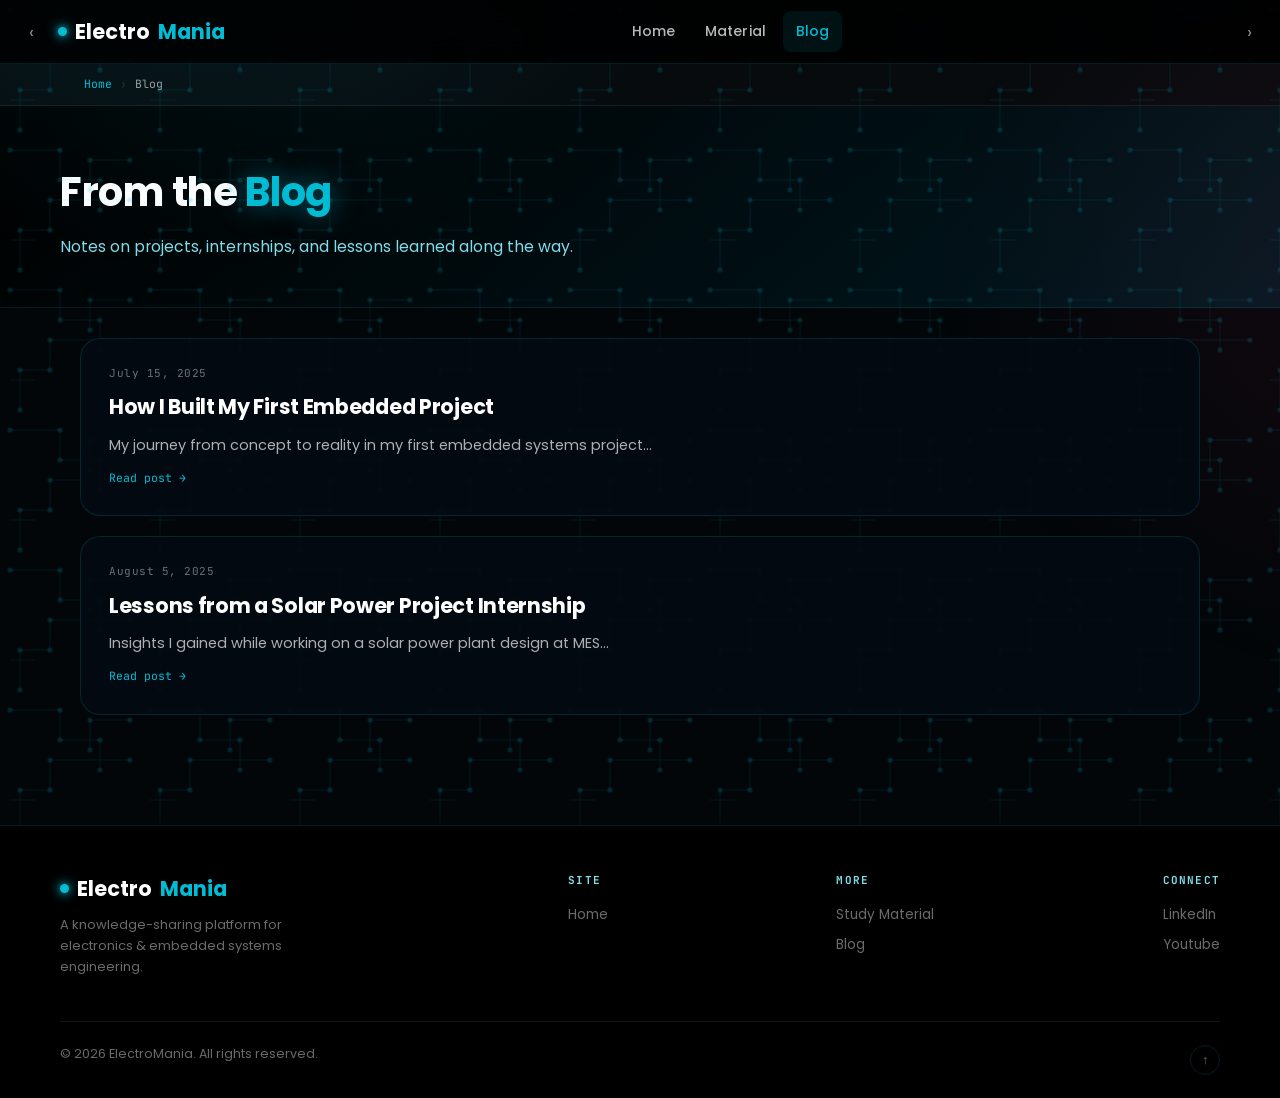
==== blog.html @ a99d87fa "Uploaded the Files" ====
<!DOCTYPE html>
<html lang="en">
<head>
  <meta charset="UTF-8" />
  <meta name="viewport" content="width=device-width, initial-scale=1.0" />
  <title>ElectroMania</title>
  <meta name="description" content="Notes and write-ups from Abdul Basit Fiaz on embedded systems projects and engineering internships." />
  <link rel="icon" type="image/svg+xml" href="data:image/svg+xml,%3Csvg xmlns='http://www.w3.org/2000/svg' viewBox='0 0 32 32'%3E%3Crect width='32' height='32' rx='7' fill='%23020609'/%3E%3Ccircle cx='16' cy='16' r='6' fill='%2300bcd4'/%3E%3Cpath d='M16 4v6M16 22v6M4 16h6M22 16h6' stroke='%2300bcd4' stroke-width='2' stroke-linecap='round'/%3E%3C/svg%3E">
  <link rel="preconnect" href="https://fonts.googleapis.com">
  <link rel="preconnect" href="https://fonts.gstatic.com" crossorigin>
  <link href="https://fonts.googleapis.com/css2?family=Poppins:ital,wght@0,300;0,400;0,500;0,600;0,700&family=JetBrains+Mono:wght@400;500;600&display=swap" rel="stylesheet">
  <link rel="stylesheet" href="css/style.css" />
</head>
<body>

  <!-- HEADER -->
  <header class="site-header">
    <div class="header-inner">
      <div class="header-left">
        <a href="materials.html" class="nav-arrow" title="Previous: Material" aria-label="Previous page">‹</a>
        <div class="logo"><a href="index.html"><span class="logo-mark"></span>Electro<span>Mania</span></a></div>
      </div>
      <nav class="main-nav" id="mainNav">
        <a href="index.html">Home</a>
        <!--
        <a href="about.html">About</a>
        <a href="experience.html">Experience</a>
        <a href="projects.html">Projects</a>
        <a href="skills.html">Skills</a>
        <a href="certifications.html">Certifications</a>-->
        <a href="materials.html">Material</a>
        <a href="blog.html" class="active">Blog</a>
        <!--<a href="contact.html">Contact</a>-->
      </nav>
      <div class="header-right">
        <a href="index.html" class="nav-arrow" title="Next: Contact" aria-label="Next page">›</a>
        <button class="hamburger" id="hamburgerBtn" aria-label="Toggle menu" aria-expanded="false"><span></span><span></span><span></span></button>
      </div>
    </div>
  </header>
  <div class="crumb-bar">
    <div class="crumb"><a href="index.html">Home</a><span class="sep">›</span><span class="here">Blog</span></div>
  </div>

  <!-- PAGE HERO -->
  <div class="page-hero">
    <div class="page-hero-in">
      <h1>From the <span class="hi">Blog</span></h1>
      <p class="sub">Notes on projects, internships, and lessons learned along the way.</p>
    </div>
  </div>

  <!-- BLOG LIST -->
  <section class="reveal">
    <a class="card blog-card" href="blog/post1.html">
      <span class="b-date">July 15, 2025</span>
      <h2>How I Built My First Embedded Project</h2>
      <p>My journey from concept to reality in my first embedded systems project...</p>
      <span class="b-more">Read post →</span>
    </a>

    <a class="card blog-card" href="blog/post2.html">
      <span class="b-date">August 5, 2025</span>
      <h2>Lessons from a Solar Power Project Internship</h2>
      <p>Insights I gained while working on a solar power plant design at MES...</p>
      <span class="b-more">Read post →</span>
    </a>
  </section>

  <!-- FOOTER -->
  <footer class="site-footer">
    <div class="footer-in">
      <div class="footer-brand">
        <div class="logo"><a href="index.html"><span class="logo-mark"></span>Electro<span>Mania</span></a></div>
        <p>A knowledge-sharing platform for electronics &amp; embedded systems engineering.</p>
      </div>
      <div class="footer-col">
        <h4>Site</h4>
        <a href="index.html">Home</a>
       <!-- <a href="about.html">About</a>
        <a href="projects.html">Projects</a>
        <a href="skills.html">Skills</a>-->
      </div>
      <div class="footer-col">
        <h4>More</h4>
        <a href="materials.html">Study Material</a>
        <a href="blog.html">Blog</a>
       <!-- <a href="contact.html">Contact</a>-->
      </div>
      <div class="footer-col">
        <h4>Connect</h4>
        <a href="https://www.linkedin.com/in/abdul-basit-fiaz-1138a427a" target="_blank" rel="noopener noreferrer">LinkedIn</a>
        <!--<a href="https://github.com/ABasit0010" target="_blank" rel="noopener noreferrer">GitHub</a>-->
        <a href="https://youtube.com/@excellencewithelectromania1?si=0SN2yeCCjKuNkH5s">Youtube</a>
        <!--<a href="mailto:abasitofficial007@gmail.com">Email</a>-->
      </div>
    </div>
    <div class="footer-bottom">
      <p>© 2026 ElectroMania. All rights reserved.</p>
      <a href="#" class="back-to-top" aria-label="Back to top" title="Back to top">↑</a>
    </div>
  </footer>

  <script src="js/main.js"></script>
</body>
</html>
---- css/style.css ----
/* ============================================================
   ELECTROMANIA — GLOBAL STYLESHEET
   One design system, shared by every page. Page-specific blocks
   (material.html, about/fyp.html, about/education.html) layer
   scoped rules on top of this instead of redefining it.
============================================================ */

:root {
  /* ---- brand accents ---- */
  --teal:    #00bcd4;
  --pink:    #ff4081;
  --gold:    #ffd740;
  --green:   #69f0ae;
  --purple:  #e040fb;
  --ice:     #00e5ff;
  --orange:  #ff6d00;
  --rose:    #f48fb1;

  /* ---- surfaces ---- */
  --bg:          #020609;
  --bg-soft:     #04090f;
  --card-bg:     rgba(4, 10, 18, 0.93);
  --card-border: rgba(0, 188, 212, 0.16);
  --card-border-hover: rgba(0, 188, 212, 0.36);
  --line:        rgba(255, 255, 255, 0.08);

  /* ---- text ---- */
  --ink:       #ffffff;
  --text-body: rgba(255, 255, 255, 0.68);
  --text-dim:  rgba(255, 255, 255, 0.42);
  --text-pale: #80deea;

  /* ---- type ---- */
  --font-display: 'Poppins', sans-serif;
  --font-mono: 'JetBrains Mono', ui-monospace, monospace;

  /* ---- shape & shadow ---- */
  --r-sm: 8px;
  --r-md: 14px;
  --r-lg: 20px;
  --shadow-card: 0 18px 50px rgba(0,0,0,0.45);
  --shadow-pop:  0 24px 80px rgba(0,0,0,0.55);

  /* ---- motion ---- */
  --ease: cubic-bezier(.22,.9,.32,1);
}

/* ============================================================
   RESET & BASE
============================================================ */
* { box-sizing: border-box; }
html { scroll-behavior: smooth; }
@media (prefers-reduced-motion: reduce) {
  html { scroll-behavior: auto; }
  * { animation-duration: 0.001ms !important; animation-iteration-count: 1 !important; transition-duration: 0.001ms !important; }
}

body {
  margin: 0;
  font-family: var(--font-display);
  background: var(--bg);
  color: var(--text-body);
  line-height: 1.6;
  -webkit-font-smoothing: antialiased;
  position: relative;
  overflow-x: hidden;
}

/* Circuit-board texture: a self-contained SVG pattern (no external
   image dependency, sharp at any resolution) layered under a soft
   radial vignette so it reads as depth, not wallpaper. */
body::before {
  content: '';
  position: fixed;
  inset: 0;
  z-index: 0;
  pointer-events: none;
  background-image:
    radial-gradient(ellipse 900px 600px at 15% -10%, rgba(0,188,212,0.10), transparent 60%),
    radial-gradient(ellipse 800px 700px at 110% 30%, rgba(255,64,129,0.07), transparent 60%),
    url("data:image/svg+xml,%3Csvg xmlns='http://www.w3.org/2000/svg' width='140' height='140' viewBox='0 0 140 140'%3E%3Cg fill='none' stroke='%2300bcd4' stroke-opacity='0.07' stroke-width='1.4'%3E%3Cpath d='M10 10H60V40H100V70'/%3E%3Cpath d='M20 130V90H50V60H130'/%3E%3Cpath d='M130 20H90V50'/%3E%3Cpath d='M10 100H35'/%3E%3C/g%3E%3Cg fill='%2300bcd4' fill-opacity='0.16'%3E%3Ccircle cx='10' cy='10' r='2.6'/%3E%3Ccircle cx='60' cy='10' r='2.6'/%3E%3Ccircle cx='60' cy='40' r='2.6'/%3E%3Ccircle cx='100' cy='40' r='2.6'/%3E%3Ccircle cx='100' cy='70' r='2.6'/%3E%3Ccircle cx='20' cy='130' r='2.6'/%3E%3Ccircle cx='20' cy='90' r='2.6'/%3E%3Ccircle cx='50' cy='90' r='2.6'/%3E%3Ccircle cx='50' cy='60' r='2.6'/%3E%3Ccircle cx='130' cy='60' r='2.6'/%3E%3Ccircle cx='130' cy='20' r='2.6'/%3E%3Ccircle cx='90' cy='20' r='2.6'/%3E%3Ccircle cx='90' cy='50' r='2.6'/%3E%3C/g%3E%3C/svg%3E");
  background-repeat: repeat, no-repeat, repeat;
  background-size: auto, 100% 100%, 140px 140px;
}

h1, h2, h3, h4 { color: var(--ink); font-weight: 700; margin: 0; letter-spacing: -0.3px; }
p { margin: 0 0 1em; }
a { color: inherit; }
img { max-width: 100%; display: block; }
::selection { background: var(--teal); color: #00161a; }

::-webkit-scrollbar { width: 10px; }
::-webkit-scrollbar-track { background: var(--bg); }
::-webkit-scrollbar-thumb { background: rgba(0,188,212,0.25); border-radius: 10px; }
::-webkit-scrollbar-thumb:hover { background: rgba(0,188,212,0.45); }

:focus-visible {
  outline: 2px solid var(--teal);
  outline-offset: 3px;
  border-radius: 4px;
}

section { padding: 30px 20px; max-width: 1160px; margin: auto; position: relative; z-index: 1; }

.container { max-width: 1160px; margin: 0 auto; padding: 0 24px; }

/* Section heading pattern: eyebrow + title + subtitle */
.sec-head { max-width: 640px; margin: 0 0 40px; }
.sec-head .eyebrow {
  display: inline-flex; align-items: center; gap: 8px;
  font-family: var(--font-mono); font-size: 11.5px; letter-spacing: 1.5px;
  text-transform: uppercase; color: var(--teal); margin-bottom: 12px;
}
.sec-head .eyebrow::before {
  content: ''; width: 18px; height: 1px; background: var(--teal);
}
.sec-head h2 { font-size: 2em; margin-bottom: 10px; }
.sec-head p { color: var(--text-dim); font-size: 0.98em; }

/* ============================================================
   CIRCUIT-TRACE DIVIDER — the site's signature connective motif.
   A drawn PCB trace with via-nodes, used between major sections
   so the pages visually "wire into" one another while scrolling —
   literally connected, the way the site itself is connected.
============================================================ */
.trace-divider {
  position: relative; z-index: 1;
  max-width: 1160px; margin: 0 auto; padding: 6px 20px;
  display: flex; align-items: center; opacity: 0.75;
}
.trace-divider svg { width: 100%; height: 18px; display: block; }
.trace-divider path {
  stroke: var(--teal); stroke-opacity: 0.4; fill: none; stroke-width: 1.5;
  stroke-dasharray: 6 5;
}
.trace-divider circle { fill: var(--teal); fill-opacity: 0.55; }

/* ============================================================
   HEADER / NAV / PREV-NEXT ARROWS
============================================================ */
.site-header {
  position: sticky; top: 0; z-index: 1000;
  background: rgba(0,0,0,0.82);
  backdrop-filter: blur(14px); -webkit-backdrop-filter: blur(14px);
  border-bottom: 1px solid var(--card-border);
}
.header-inner {
  max-width: 1280px; margin: 0 auto;
  display: flex; align-items: center; justify-content: space-between;
  padding: 0 14px;
}
.header-left, .header-right { display: flex; align-items: center; gap: 6px; flex-shrink: 0; }

.nav-arrow {
  display: flex; align-items: center; justify-content: center;
  width: 34px; height: 34px; border-radius: 50%;
  color: rgba(255,255,255,0.55);
  text-decoration: none; font-size: 18px; line-height: 1;
  border: 1px solid transparent;
  transition: color .2s, border-color .2s, background .2s, transform .2s;
}
.nav-arrow:hover {
  color: var(--teal); border-color: var(--card-border-hover);
  background: rgba(0,188,212,0.08); transform: translateY(-1px);
}
.nav-arrow:active { transform: translateY(0); }

.logo {
  font-size: 1.3em; font-weight: 700; color: #fff;
  padding: 15px 4px; white-space: nowrap;
}
.logo a { text-decoration: none; color: #fff; display: flex; align-items: center; gap: 8px; }
.logo .logo-mark {
  width: 9px; height: 9px; border-radius: 50%;
  background: var(--teal); box-shadow: 0 0 10px 2px rgba(0,188,212,.7);
  flex-shrink: 0;
}
.logo span { color: var(--teal); }

.main-nav { display: flex; align-items: center; gap: 4px; }
.main-nav a {
  color: rgba(255,255,255,0.72); text-decoration: none;
  font-size: 14px; font-weight: 500; letter-spacing: .1px;
  padding: 9px 13px; border-radius: 8px;
  transition: color .2s, background .2s;
  white-space: nowrap;
}
.main-nav a:hover { color: #fff; background: rgba(255,255,255,0.06); }
.main-nav a.active { color: var(--teal); background: rgba(0,188,212,0.09); }

.hamburger {
  display: none; width: 34px; height: 34px; border-radius: 8px;
  border: 1px solid var(--card-border); background: transparent;
  align-items: center; justify-content: center; cursor: pointer;
  flex-direction: column; gap: 4px; padding: 0;
}
.hamburger span { width: 16px; height: 1.6px; background: #fff; border-radius: 2px; transition: transform .25s, opacity .25s; }
.hamburger.open span:nth-child(1) { transform: translateY(5.6px) rotate(45deg); }
.hamburger.open span:nth-child(2) { opacity: 0; }
.hamburger.open span:nth-child(3) { transform: translateY(-5.6px) rotate(-45deg); }

@media (max-width: 860px) {
  .main-nav {
    position: fixed; top: 58px; left: 0; right: 0;
    background: rgba(1,4,7,0.98); backdrop-filter: blur(16px);
    flex-direction: column; align-items: stretch; gap: 0;
    padding: 8px; border-bottom: 1px solid var(--card-border);
    transform: translateY(-8px); opacity: 0; pointer-events: none;
    transition: transform .22s var(--ease), opacity .22s;
  }
  .main-nav.open { transform: translateY(0); opacity: 1; pointer-events: all; }
  .main-nav a { padding: 13px 16px; border-radius: 10px; }
  .hamburger { display: flex; }
}

/* Breadcrumb (used under the header on every page) */
.crumb-bar { background: rgba(255,255,255,0.02); border-bottom: 1px solid var(--line); }
.crumb {
  max-width: 1160px; margin: 0 auto; padding: 11px 24px;
  display: flex; align-items: center; gap: 8px; flex-wrap: wrap;
  font-family: var(--font-mono); font-size: 11.5px; color: rgba(255,255,255,.32);
}
.crumb a { color: var(--teal); text-decoration: none; }
.crumb a:hover { text-decoration: underline; }
.crumb span.sep { opacity: .45; }
.crumb span.here { color: rgba(255,255,255,.6); }

/* ============================================================
   BUTTONS
============================================================ */
.btn {
  display: inline-flex; align-items: center; gap: 8px;
  padding: 12px 24px; background: var(--teal); color: #00161a;
  text-decoration: none; border-radius: 50px; font-weight: 600; font-size: 14.5px;
  border: none; cursor: pointer; margin: 5px 0;
  transition: transform .2s var(--ease), box-shadow .2s, opacity .2s;
  box-shadow: 0 8px 26px rgba(0,188,212,0.25);
}
.btn:hover { transform: translateY(-2px); box-shadow: 0 12px 32px rgba(0,188,212,0.38); }
.btn:active { transform: translateY(0); }
.btn-alt { background: var(--pink); color: #fff; box-shadow: 0 8px 26px rgba(255,64,129,0.28); }
.btn-alt:hover { box-shadow: 0 12px 32px rgba(255,64,129,0.4); }
.btn-ghost {
  background: transparent; color: #fff; border: 1px solid var(--card-border-hover);
  box-shadow: none;
}
.btn-ghost:hover { background: rgba(255,255,255,0.06); box-shadow: none; }

/* ============================================================
   HOMEPAGE HERO — layout preserved from the original index.html
   (text block left, portrait right); visuals elevated.
============================================================ */
.hero {
  display: flex; align-items: center; justify-content: space-between;
  gap: 40px; padding: 70px 24px 60px; flex-wrap: wrap;
  max-width: 1160px; margin: 0 auto; position: relative; z-index: 1;
}
.hero-text { flex: 1; min-width: 300px; max-width: 560px; }
.hero-eyebrow {
  font-family: var(--font-mono); font-size: 12px; letter-spacing: 2px;
  text-transform: uppercase; color: var(--teal); margin-bottom: 14px;
  display: flex; align-items: center; gap: 10px;
}
.hero-eyebrow::before { content:''; width: 26px; height: 1px; background: var(--teal); }
.hero-text h1 { font-size: 2.7em; line-height: 1.15; margin-bottom: 18px; }
.hero-text h1 .accent { color: var(--teal); text-shadow: 0 0 28px rgba(0,188,212,0.5); }
.wave { display: inline-block; animation: waveAnim 2.2s infinite; transform-origin: 70% 70%; }
@keyframes waveAnim { 0%,60%,100%{transform:rotate(0deg);} 30%{transform:rotate(18deg);} }
.hero-text p { font-size: 1.05em; color: var(--text-body); line-height: 1.7; margin-bottom: 22px; }

.social-icons { display: flex; gap: 12px; margin-bottom: 26px; }
.social-icons a {
  width: 40px; height: 40px; border-radius: 50%;
  border: 1px solid var(--card-border); display: flex; align-items: center; justify-content: center;
  color: rgba(255,255,255,.7); transition: color .2s, border-color .2s, transform .2s;
}
.social-icons a:hover { color: var(--teal); border-color: var(--card-border-hover); transform: translateY(-2px); }
.social-icons svg { width: 18px; height: 18px; }

.hero-buttons { display: flex; gap: 12px; flex-wrap: wrap; margin-top: 4px; }

.hero-image { flex: 0 0 auto; max-width: 380px; width: 100%; position: relative; }
.hero-image .ring {
  position: absolute; inset: -18px; border-radius: 28px;
  border: 1px solid var(--card-border); pointer-events: none;
}
.hero-image img {
  width: 100%; border-radius: 24px; position: relative; z-index: 1;
  box-shadow: var(--shadow-card);
}

/* ============================================================
   INNER-PAGE HERO (About, Projects, Skills, Blog, Contact, etc.)
   Same gradient-banner language already established on the
   Material / FYP pages, generalized for reuse.
============================================================ */
.page-hero {
  background: linear-gradient(140deg, #000 0%, rgba(0,24,32,.98) 100%);
  padding: 54px 24px 44px; border-bottom: 1px solid var(--card-border);
}
.page-hero-in { max-width: 1160px; margin: 0 auto; }
.page-hero h1 { font-size: 2.5em; margin-bottom: 10px; max-width: 720px; }
.page-hero h1 .hi { color: var(--teal); text-shadow: 0 0 28px rgba(0,188,212,.5); }
.page-hero .sub { color: var(--text-pale); font-size: .98em; max-width: 560px; margin-bottom: 4px; }

.stat-strip { display: flex; gap: 16px; flex-wrap: wrap; margin-top: 24px; }
.stat-box {
  text-align: center; background: rgba(0,188,212,0.07);
  border: 1px solid rgba(0,188,212,0.2); border-radius: 14px;
  padding: 16px 24px; min-width: 88px;
}
.stat-box .num {
  display: block; font-family: var(--font-mono); font-size: 1.7em; font-weight: 700;
  color: var(--teal); text-shadow: 0 0 14px rgba(0,188,212,0.45); line-height: 1.05;
}
.stat-box .lbl {
  display: block; font-size: 10px; color: var(--text-pale);
  letter-spacing: 1.2px; text-transform: uppercase; margin-top: 4px;
}

/* ============================================================
   CARDS — shared glassmorphic base + variants
============================================================ */
.card {
  background: var(--card-bg); border: 1px solid var(--card-border);
  border-radius: var(--r-lg); transition: transform .25s var(--ease), box-shadow .3s, border-color .3s;
  position: relative; overflow: hidden;
}
.card:hover { transform: translateY(-6px); box-shadow: var(--shadow-card); border-color: var(--card-border-hover); }

.tag {
  display: inline-flex; align-items: center; padding: 4px 12px; border-radius: 20px;
  font-family: var(--font-mono); font-size: 11px; font-weight: 500;
  background: rgba(0,188,212,0.09); border: 1px solid rgba(0,188,212,0.22); color: var(--teal);
}

/* ---- Project icon-cards ---- */
.project-grid { display: grid; grid-template-columns: repeat(auto-fit, minmax(270px, 1fr)); gap: 22px; }
.project-card { display: flex; flex-direction: column; text-decoration: none; }
.proj-art {
  height: 150px; position: relative; overflow: hidden;
  display: flex; align-items: center; justify-content: center;
  background: linear-gradient(135deg, var(--c, var(--teal)) 0%, transparent 130%);
}
.proj-art::before {
  content: ''; position: absolute; inset: 0; opacity: .16;
  background: radial-gradient(circle at 30% 20%, var(--c, var(--teal)), transparent 60%);
}
.proj-art svg { width: 46px; height: 46px; color: var(--c, var(--teal)); position: relative; z-index: 1; }
.project-card .cat-tag {
  position: absolute; top: 12px; right: 12px; z-index: 2;
  font-family: var(--font-mono); font-size: 9.5px; padding: 3px 9px; border-radius: 20px;
  background: rgba(0,0,0,.45); border: 1px solid rgba(255,255,255,.18); color: #fff;
  text-transform: uppercase; letter-spacing: .5px; backdrop-filter: blur(4px);
}
.proj-body { padding: 18px 19px 20px; flex: 1; display: flex; flex-direction: column; }
.proj-body h3 { font-size: 1.02em; margin-bottom: 8px; line-height: 1.35; }
.proj-body p { font-size: 13.2px; color: var(--text-dim); line-height: 1.55; margin-bottom: 0; flex: 1; }
.proj-body .proj-link {
  margin-top: 14px; font-family: var(--font-mono); font-size: 11.5px; color: var(--teal);
  display: flex; align-items: center; gap: 5px;
}
.proj-body .proj-link svg { width: 12px; height: 12px; transition: transform .2s; }
.project-card:hover .proj-link svg { transform: translateX(3px); }

/* ---- Skill cards ---- */
.skills-grid { display: grid; grid-template-columns: repeat(auto-fit, minmax(220px,1fr)); gap: 18px; margin-bottom: 44px; }
.skill-card { padding: 26px 22px; cursor: pointer; }
.skill-card .sk-top { display: flex; align-items: center; gap: 13px; margin-bottom: 8px; }
.skill-card .sk-icon {
  width: 42px; height: 42px; border-radius: 12px; flex-shrink: 0;
  display: flex; align-items: center; justify-content: center;
  background: rgba(0,188,212,.1); color: var(--c, var(--teal));
}
.skill-card .sk-icon svg { width: 21px; height: 21px; }
.skill-card h3 { font-size: 1.02em; color: #fff; }
.skill-card p { font-size: 12.8px; color: var(--text-dim); margin: 0; line-height: 1.55; }

/* ---- Blog cards ---- */
.blog-card { padding: 26px 28px; margin-bottom: 20px; display: block; text-decoration: none; }
.blog-card .b-date {
  font-family: var(--font-mono); font-size: 11px; color: var(--text-dim);
  letter-spacing: .5px; margin-bottom: 8px; display: block;
}
.blog-card h2 { font-size: 1.3em; margin-bottom: 10px; color: #fff; }
.blog-card h2:hover { color: var(--teal); }
.blog-card p { color: var(--text-body); font-size: 14.5px; margin-bottom: 0; }
.blog-card .b-more { font-family: var(--font-mono); font-size: 11.5px; color: var(--teal); margin-top: 12px; display: inline-block; }

/* ---- Education timeline ---- */
.edu-timeline { display: flex; flex-direction: column; gap: 0; }
.edu-entry { display: grid; grid-template-columns: 120px 1fr; gap: 26px; padding: 30px 0; position: relative; }
.edu-entry:not(:last-child) { border-bottom: 1px solid var(--line); }
.edu-mark { display: flex; flex-direction: column; align-items: center; }
.edu-dot {
  width: 14px; height: 14px; border-radius: 50%; background: var(--teal);
  box-shadow: 0 0 0 5px rgba(0,188,212,.14); flex-shrink: 0; margin-top: 4px;
}
.edu-line { width: 1px; flex: 1; background: var(--line); margin-top: 8px; }
.edu-yr { font-family: var(--font-mono); font-size: 11.5px; color: var(--teal); text-align: center; margin-top: 8px; }
.edu-content h2 { font-size: 1.35em; margin-bottom: 4px; }
.edu-content .edu-score {
  display: inline-block; font-family: var(--font-mono); font-size: 12px; color: var(--gold);
  background: rgba(255,215,64,.08); border: 1px solid rgba(255,215,64,.25);
  padding: 3px 11px; border-radius: 20px; margin-bottom: 12px;
}
.edu-content p { color: var(--text-body); font-size: 14.5px; line-height: 1.7; }
.edu-image { margin-top: 16px; max-width: 420px; }
.edu-image img { border-radius: var(--r-md); box-shadow: var(--shadow-card); }
.edu-image .cap { font-size: 12px; color: var(--text-dim); margin-top: 8px; }
@media (max-width: 640px) { .edu-entry { grid-template-columns: 1fr; } .edu-mark { flex-direction: row; gap: 10px; } .edu-line { display:none; } }

/* ============================================================
   FOOTER
============================================================ */
.site-footer {
  border-top: 1px solid var(--card-border); background: #000;
  padding: 46px 24px 22px; position: relative; z-index: 1; margin-top: 60px;
}
.footer-in {
  max-width: 1160px; margin: 0 auto;
  display: flex; justify-content: space-between; flex-wrap: wrap; gap: 32px;
  padding-bottom: 30px;
}
.footer-brand .logo { padding: 0 0 10px; }
.footer-brand p { color: var(--text-dim); font-size: 13px; max-width: 280px; }
.footer-col h4 {
  font-family: var(--font-mono); font-size: 11px; letter-spacing: 1.2px; text-transform: uppercase;
  color: var(--text-pale); margin-bottom: 14px;
}
.footer-col a {
  display: block; color: var(--text-dim); text-decoration: none; font-size: 13.5px;
  margin-bottom: 9px; transition: color .2s;
}
.footer-col a:hover { color: var(--teal); }
.footer-bottom {
  max-width: 1160px; margin: 0 auto; padding-top: 22px; border-top: 1px solid var(--line);
  display: flex; justify-content: space-between; align-items: center; flex-wrap: wrap; gap: 10px;
  font-size: 12.5px; color: var(--text-dim);
}
.footer-bottom a { color: var(--text-dim); text-decoration: none; }
.footer-bottom a:hover { color: var(--teal); }
.back-to-top {
  display: inline-flex; align-items: center; justify-content: center;
  width: 30px; height: 30px; border-radius: 50%; border: 1px solid var(--card-border);
  color: var(--text-dim); text-decoration: none; transition: color .2s, border-color .2s;
}
.back-to-top:hover { color: var(--teal); border-color: var(--card-border-hover); }

/* ============================================================
   SCROLL REVEAL
============================================================ */
.reveal { opacity: 0; transform: translateY(18px); transition: opacity .6s var(--ease), transform .6s var(--ease); }
.reveal.in { opacity: 1; transform: translateY(0); }

/* ============================================================
   RESPONSIVE
============================================================ */
@media (max-width: 700px) {
  .hero { padding: 46px 20px 40px; text-align: left; }
  .hero-text h1 { font-size: 2.1em; }
  .page-hero { padding: 40px 20px 34px; }
  .page-hero h1 { font-size: 1.9em; }
  .footer-in { gap: 26px; }
}

/* ============================================================
   ADD EVERYTHING BELOW TO THE END OF css/style.css
   Powers experience.html and certifications.html
============================================================ */

/* ============================================================
   EXPERIENCE — timeline entries (About ↔ Projects)
============================================================ */
.exp-timeline { display: flex; flex-direction: column; gap: 0; }
.exp-entry { display: grid; grid-template-columns: 120px 1fr; gap: 24px; padding: 30px 0; position: relative; }
.exp-entry:not(:last-child) { border-bottom: 1px solid var(--line); }
.exp-entry:last-child .exp-line { display: none; }

.exp-mark { display: flex; flex-direction: column; align-items: center; }
.exp-dot {
  width: 13px; height: 13px; border-radius: 50%; background: var(--c, var(--teal));
  box-shadow: 0 0 0 4px color-mix(in srgb, var(--c, var(--teal)) 16%, transparent);
  flex-shrink: 0; margin-top: 6px;
}
.exp-line { width: 1px; flex: 1; background: var(--line); margin-top: 8px; }
.exp-period {
  font-family: var(--font-mono); font-size: 10.5px; color: var(--c, var(--teal));
  text-align: center; margin-top: 9px; line-height: 1.5; letter-spacing: .2px;
}

.exp-content { padding-top: 2px; }
.exp-head { display: flex; align-items: flex-start; justify-content: space-between; gap: 12px; flex-wrap: wrap; margin-bottom: 4px; }
.exp-titles h2 { font-size: 1.18em; margin-bottom: 4px; }
.exp-org { font-family: var(--font-mono); font-size: 11.5px; color: var(--text-pale); }
.exp-type {
  display: inline-flex; align-items: center; padding: 3px 11px; border-radius: 20px;
  font-family: var(--font-mono); font-size: 10px; font-weight: 500; white-space: nowrap;
  background: color-mix(in srgb, var(--c, var(--teal)) 12%, transparent);
  border: 1px solid color-mix(in srgb, var(--c, var(--teal)) 30%, transparent);
  color: var(--c, var(--teal));
}
.exp-list { list-style: none; margin: 14px 0 16px; padding: 0; display: flex; flex-direction: column; gap: 8px; }
.exp-list li { position: relative; padding-left: 18px; font-size: 13.2px; color: var(--text-body); line-height: 1.6; }
.exp-list li::before {
  content: ''; position: absolute; left: 0; top: 7px; width: 5px; height: 5px; border-radius: 1.5px;
  background: var(--c, var(--teal)); transform: rotate(45deg);
}
.exp-skills { display: flex; flex-wrap: wrap; gap: 7px; margin-bottom: 16px; }
.exp-skills .tag { font-size: 10px; padding: 3px 10px; background: rgba(255,255,255,0.04); border-color: var(--line); color: var(--text-pale); }

@media (max-width: 640px) {
  .exp-entry { grid-template-columns: 1fr; }
  .exp-mark { flex-direction: row; gap: 10px; align-items: center; }
  .exp-line { display: none; }
  .exp-period { margin-top: 0; }
}

/* ---- Shared small PDF / certificate button (used on both pages) ---- */
.btn-pdf {
  display: inline-flex; align-items: center; gap: 5px;
  padding: 5px 13px 5px 11px; border-radius: 20px;
  font-family: var(--font-mono); font-size: 10px; font-weight: 500;
  text-decoration: none; cursor: pointer; letter-spacing: .1px;
  background: color-mix(in srgb, var(--c, var(--teal)) 14%, transparent);
  border: 1px solid color-mix(in srgb, var(--c, var(--teal)) 38%, transparent);
  color: var(--c, var(--teal));
  transition: transform .2s var(--ease), background .2s, box-shadow .2s;
}
.btn-pdf svg { width: 11px; height: 11px; flex-shrink: 0; }
.btn-pdf:hover {
  transform: translateY(-1px);
  background: color-mix(in srgb, var(--c, var(--teal)) 22%, transparent);
  box-shadow: 0 6px 16px color-mix(in srgb, var(--c, var(--teal)) 26%, transparent);
}
.btn-pdf:active { transform: translateY(0); }

/* ============================================================
   CERTIFICATIONS — compact logo cards (Skills ↔ Material)
============================================================ */
.cert-grid { display: grid; grid-template-columns: repeat(auto-fit, minmax(230px, 1fr)); gap: 18px; }
.cert-card { padding: 20px 18px 18px; display: flex; flex-direction: column; }
.cert-card::after {
  content: ''; position: absolute; top: 0; left: 0; right: 0; height: 3px;
  background: var(--c, var(--teal));
}
.cert-logo {
  width: 38px; height: 38px; border-radius: 9px; margin-bottom: 12px;
  display: flex; align-items: center; justify-content: center;
  background: #fff; padding: 5px; overflow: hidden;
  border: 1px solid color-mix(in srgb, var(--c, var(--teal)) 35%, transparent);
}
.cert-logo img { width: 100%; height: 100%; object-fit: contain; display: block; }
.cert-card h3 { font-size: 0.94em; margin-bottom: 5px; line-height: 1.35; color: #fff; }
.cert-issuer { font-family: var(--font-mono); font-size: 10.5px; color: var(--text-pale); margin-bottom: 3px; display: block; }
.cert-date { font-family: var(--font-mono); font-size: 9.5px; color: var(--text-dim); letter-spacing: .3px; margin-bottom: 12px; display: block; }
.cert-desc { font-size: 12px; color: var(--text-dim); line-height: 1.5; margin-bottom: 14px; flex: 1; }
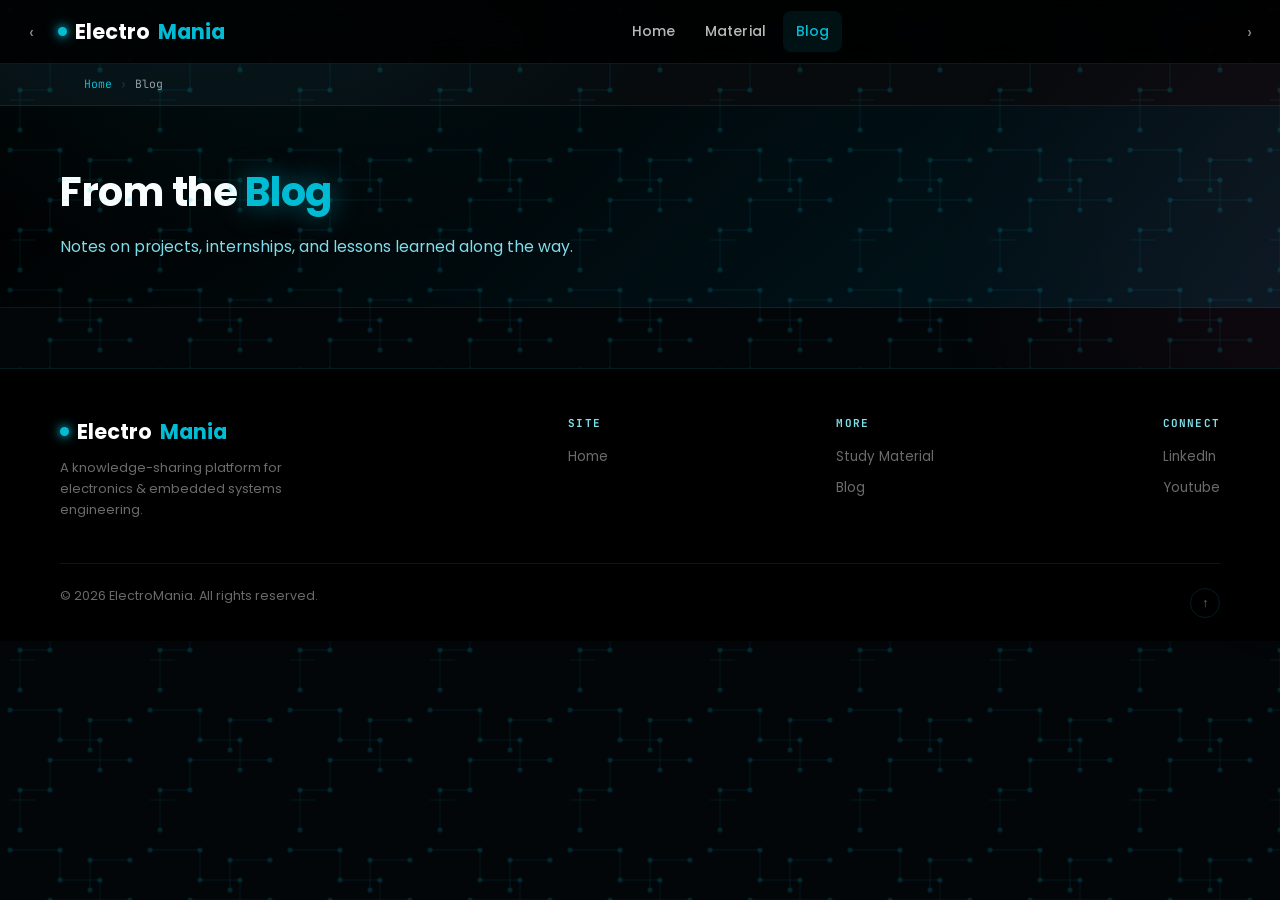
==== commit 79bca743: "updated materials" ====
--- a/blog.html
+++ b/blog.html
@@ -1,106 +1,107 @@
-<!DOCTYPE html>
-<html lang="en">
-<head>
-  <meta charset="UTF-8" />
-  <meta name="viewport" content="width=device-width, initial-scale=1.0" />
-  <title>ElectroMania</title>
-  <meta name="description" content="Notes and write-ups from Abdul Basit Fiaz on embedded systems projects and engineering internships." />
-  <link rel="icon" type="image/svg+xml" href="data:image/svg+xml,%3Csvg xmlns='http://www.w3.org/2000/svg' viewBox='0 0 32 32'%3E%3Crect width='32' height='32' rx='7' fill='%23020609'/%3E%3Ccircle cx='16' cy='16' r='6' fill='%2300bcd4'/%3E%3Cpath d='M16 4v6M16 22v6M4 16h6M22 16h6' stroke='%2300bcd4' stroke-width='2' stroke-linecap='round'/%3E%3C/svg%3E">
-  <link rel="preconnect" href="https://fonts.googleapis.com">
-  <link rel="preconnect" href="https://fonts.gstatic.com" crossorigin>
-  <link href="https://fonts.googleapis.com/css2?family=Poppins:ital,wght@0,300;0,400;0,500;0,600;0,700&family=JetBrains+Mono:wght@400;500;600&display=swap" rel="stylesheet">
-  <link rel="stylesheet" href="css/style.css" />
-</head>
-<body>
-
-  <!-- HEADER -->
-  <header class="site-header">
-    <div class="header-inner">
-      <div class="header-left">
-        <a href="materials.html" class="nav-arrow" title="Previous: Material" aria-label="Previous page">‹</a>
-        <div class="logo"><a href="index.html"><span class="logo-mark"></span>Electro<span>Mania</span></a></div>
-      </div>
-      <nav class="main-nav" id="mainNav">
-        <a href="index.html">Home</a>
-        <!--
-        <a href="about.html">About</a>
-        <a href="experience.html">Experience</a>
-        <a href="projects.html">Projects</a>
-        <a href="skills.html">Skills</a>
-        <a href="certifications.html">Certifications</a>-->
-        <a href="materials.html">Material</a>
-        <a href="blog.html" class="active">Blog</a>
-        <!--<a href="contact.html">Contact</a>-->
-      </nav>
-      <div class="header-right">
-        <a href="index.html" class="nav-arrow" title="Next: Contact" aria-label="Next page">›</a>
-        <button class="hamburger" id="hamburgerBtn" aria-label="Toggle menu" aria-expanded="false"><span></span><span></span><span></span></button>
-      </div>
-    </div>
-  </header>
-  <div class="crumb-bar">
-    <div class="crumb"><a href="index.html">Home</a><span class="sep">›</span><span class="here">Blog</span></div>
-  </div>
-
-  <!-- PAGE HERO -->
-  <div class="page-hero">
-    <div class="page-hero-in">
-      <h1>From the <span class="hi">Blog</span></h1>
-      <p class="sub">Notes on projects, internships, and lessons learned along the way.</p>
-    </div>
-  </div>
-
-  <!-- BLOG LIST -->
-  <section class="reveal">
-    <a class="card blog-card" href="blog/post1.html">
-      <span class="b-date">July 15, 2025</span>
-      <h2>How I Built My First Embedded Project</h2>
-      <p>My journey from concept to reality in my first embedded systems project...</p>
-      <span class="b-more">Read post →</span>
-    </a>
-
-    <a class="card blog-card" href="blog/post2.html">
-      <span class="b-date">August 5, 2025</span>
-      <h2>Lessons from a Solar Power Project Internship</h2>
-      <p>Insights I gained while working on a solar power plant design at MES...</p>
-      <span class="b-more">Read post →</span>
-    </a>
-  </section>
-
-  <!-- FOOTER -->
-  <footer class="site-footer">
-    <div class="footer-in">
-      <div class="footer-brand">
-        <div class="logo"><a href="index.html"><span class="logo-mark"></span>Electro<span>Mania</span></a></div>
-        <p>A knowledge-sharing platform for electronics &amp; embedded systems engineering.</p>
-      </div>
-      <div class="footer-col">
-        <h4>Site</h4>
-        <a href="index.html">Home</a>
-       <!-- <a href="about.html">About</a>
-        <a href="projects.html">Projects</a>
-        <a href="skills.html">Skills</a>-->
-      </div>
-      <div class="footer-col">
-        <h4>More</h4>
-        <a href="materials.html">Study Material</a>
-        <a href="blog.html">Blog</a>
-       <!-- <a href="contact.html">Contact</a>-->
-      </div>
-      <div class="footer-col">
-        <h4>Connect</h4>
-        <a href="https://www.linkedin.com/in/abdul-basit-fiaz-1138a427a" target="_blank" rel="noopener noreferrer">LinkedIn</a>
-        <!--<a href="https://github.com/ABasit0010" target="_blank" rel="noopener noreferrer">GitHub</a>-->
-        <a href="https://youtube.com/@excellencewithelectromania1?si=0SN2yeCCjKuNkH5s">Youtube</a>
-        <!--<a href="mailto:abasitofficial007@gmail.com">Email</a>-->
-      </div>
-    </div>
-    <div class="footer-bottom">
-      <p>© 2026 ElectroMania. All rights reserved.</p>
-      <a href="#" class="back-to-top" aria-label="Back to top" title="Back to top">↑</a>
-    </div>
-  </footer>
-
-  <script src="js/main.js"></script>
-</body>
+<!DOCTYPE html>
+<html lang="en">
+<head>
+  <meta charset="UTF-8" />
+  <meta name="viewport" content="width=device-width, initial-scale=1.0" />
+  <title>ElectroMania</title>
+  <meta name="description" content="Notes and write-ups from Abdul Basit Fiaz on embedded systems projects and engineering internships." />
+  <link rel="icon" type="image/svg+xml" href="data:image/svg+xml,%3Csvg xmlns='http://www.w3.org/2000/svg' viewBox='0 0 32 32'%3E%3Crect width='32' height='32' rx='7' fill='%23020609'/%3E%3Ccircle cx='16' cy='16' r='6' fill='%2300bcd4'/%3E%3Cpath d='M16 4v6M16 22v6M4 16h6M22 16h6' stroke='%2300bcd4' stroke-width='2' stroke-linecap='round'/%3E%3C/svg%3E">
+  <link rel="preconnect" href="https://fonts.googleapis.com">
+  <link rel="preconnect" href="https://fonts.gstatic.com" crossorigin>
+  <link href="https://fonts.googleapis.com/css2?family=Poppins:ital,wght@0,300;0,400;0,500;0,600;0,700&family=JetBrains+Mono:wght@400;500;600&display=swap" rel="stylesheet">
+  <link rel="stylesheet" href="css/style.css" />
+</head>
+<body>
+
+  <!-- HEADER -->
+  <header class="site-header">
+    <div class="header-inner">
+      <div class="header-left">
+        <a href="materials.html" class="nav-arrow" title="Previous: Material" aria-label="Previous page">‹</a>
+        <div class="logo"><a href="index.html"><span class="logo-mark"></span>Electro<span>Mania</span></a></div>
+      </div>
+      <nav class="main-nav" id="mainNav">
+        <a href="index.html">Home</a>
+        <!--
+        <a href="about.html">About</a>
+        <a href="experience.html">Experience</a>
+        <a href="projects.html">Projects</a>
+        <a href="skills.html">Skills</a>
+        <a href="certifications.html">Certifications</a>-->
+        <a href="materials.html">Material</a>
+        <a href="blog.html" class="active">Blog</a>
+        <!--<a href="contact.html">Contact</a>-->
+      </nav>
+      <div class="header-right">
+        <a href="index.html" class="nav-arrow" title="Next: Contact" aria-label="Next page">›</a>
+        <button class="hamburger" id="hamburgerBtn" aria-label="Toggle menu" aria-expanded="false"><span></span><span></span><span></span></button>
+      </div>
+    </div>
+  </header>
+  <div class="crumb-bar">
+    <div class="crumb"><a href="index.html">Home</a><span class="sep">›</span><span class="here">Blog</span></div>
+  </div>
+
+  <!-- PAGE HERO -->
+  <div class="page-hero">
+    <div class="page-hero-in">
+      <h1>From the <span class="hi">Blog</span></h1>
+      <p class="sub">Notes on projects, internships, and lessons learned along the way.</p>
+    </div>
+  </div>
+
+  <!-- BLOG LIST -->
+   <!-- to comment out i used SC key of "Ctrl+/" -->
+  <!-- <section class="reveal">
+    <a class="card blog-card" href="blog/post1.html">
+      <span class="b-date">July 15, 2025</span>
+      <h2>How I Built My First Embedded Project</h2>
+      <p>My journey from concept to reality in my first embedded systems project...</p>
+      <span class="b-more">Read post →</span>
+    </a>
+
+    <a class="card blog-card" href="blog/post2.html">
+      <span class="b-date">August 5, 2025</span>
+      <h2>Lessons from a Solar Power Project Internship</h2>
+      <p>Insights I gained while working on a solar power plant design at MES...</p>
+      <span class="b-more">Read post →</span>
+    </a>
+  </section> -->
+
+  <!-- FOOTER -->
+  <footer class="site-footer">
+    <div class="footer-in">
+      <div class="footer-brand">
+        <div class="logo"><a href="index.html"><span class="logo-mark"></span>Electro<span>Mania</span></a></div>
+        <p>A knowledge-sharing platform for electronics &amp; embedded systems engineering.</p>
+      </div>
+      <div class="footer-col">
+        <h4>Site</h4>
+        <a href="index.html">Home</a>
+       <!-- <a href="about.html">About</a>
+        <a href="projects.html">Projects</a>
+        <a href="skills.html">Skills</a>-->
+      </div>
+      <div class="footer-col">
+        <h4>More</h4>
+        <a href="materials.html">Study Material</a>
+        <a href="blog.html">Blog</a>
+       <!-- <a href="contact.html">Contact</a>-->
+      </div>
+      <div class="footer-col">
+        <h4>Connect</h4>
+        <a href="https://www.linkedin.com/in/abdul-basit-fiaz-1138a427a" target="_blank" rel="noopener noreferrer">LinkedIn</a>
+        <!--<a href="https://github.com/ABasit0010" target="_blank" rel="noopener noreferrer">GitHub</a>-->
+        <a href="https://youtube.com/@excellencewithelectromania1?si=0SN2yeCCjKuNkH5s">Youtube</a>
+        <!--<a href="mailto:abasitofficial007@gmail.com">Email</a>-->
+      </div>
+    </div>
+    <div class="footer-bottom">
+      <p>© 2026 ElectroMania. All rights reserved.</p>
+      <a href="#" class="back-to-top" aria-label="Back to top" title="Back to top">↑</a>
+    </div>
+  </footer>
+
+  <script src="js/main.js"></script>
+</body>
 </html>
--- a/css/style.css
+++ b/css/style.css
@@ -1,557 +1,557 @@
-/* ============================================================
-   ELECTROMANIA — GLOBAL STYLESHEET
-   One design system, shared by every page. Page-specific blocks
-   (material.html, about/fyp.html, about/education.html) layer
-   scoped rules on top of this instead of redefining it.
-============================================================ */
-
-:root {
-  /* ---- brand accents ---- */
-  --teal:    #00bcd4;
-  --pink:    #ff4081;
-  --gold:    #ffd740;
-  --green:   #69f0ae;
-  --purple:  #e040fb;
-  --ice:     #00e5ff;
-  --orange:  #ff6d00;
-  --rose:    #f48fb1;
-
-  /* ---- surfaces ---- */
-  --bg:          #020609;
-  --bg-soft:     #04090f;
-  --card-bg:     rgba(4, 10, 18, 0.93);
-  --card-border: rgba(0, 188, 212, 0.16);
-  --card-border-hover: rgba(0, 188, 212, 0.36);
-  --line:        rgba(255, 255, 255, 0.08);
-
-  /* ---- text ---- */
-  --ink:       #ffffff;
-  --text-body: rgba(255, 255, 255, 0.68);
-  --text-dim:  rgba(255, 255, 255, 0.42);
-  --text-pale: #80deea;
-
-  /* ---- type ---- */
-  --font-display: 'Poppins', sans-serif;
-  --font-mono: 'JetBrains Mono', ui-monospace, monospace;
-
-  /* ---- shape & shadow ---- */
-  --r-sm: 8px;
-  --r-md: 14px;
-  --r-lg: 20px;
-  --shadow-card: 0 18px 50px rgba(0,0,0,0.45);
-  --shadow-pop:  0 24px 80px rgba(0,0,0,0.55);
-
-  /* ---- motion ---- */
-  --ease: cubic-bezier(.22,.9,.32,1);
-}
-
-/* ============================================================
-   RESET & BASE
-============================================================ */
-* { box-sizing: border-box; }
-html { scroll-behavior: smooth; }
-@media (prefers-reduced-motion: reduce) {
-  html { scroll-behavior: auto; }
-  * { animation-duration: 0.001ms !important; animation-iteration-count: 1 !important; transition-duration: 0.001ms !important; }
-}
-
-body {
-  margin: 0;
-  font-family: var(--font-display);
-  background: var(--bg);
-  color: var(--text-body);
-  line-height: 1.6;
-  -webkit-font-smoothing: antialiased;
-  position: relative;
-  overflow-x: hidden;
-}
-
-/* Circuit-board texture: a self-contained SVG pattern (no external
-   image dependency, sharp at any resolution) layered under a soft
-   radial vignette so it reads as depth, not wallpaper. */
-body::before {
-  content: '';
-  position: fixed;
-  inset: 0;
-  z-index: 0;
-  pointer-events: none;
-  background-image:
-    radial-gradient(ellipse 900px 600px at 15% -10%, rgba(0,188,212,0.10), transparent 60%),
-    radial-gradient(ellipse 800px 700px at 110% 30%, rgba(255,64,129,0.07), transparent 60%),
-    url("data:image/svg+xml,%3Csvg xmlns='http://www.w3.org/2000/svg' width='140' height='140' viewBox='0 0 140 140'%3E%3Cg fill='none' stroke='%2300bcd4' stroke-opacity='0.07' stroke-width='1.4'%3E%3Cpath d='M10 10H60V40H100V70'/%3E%3Cpath d='M20 130V90H50V60H130'/%3E%3Cpath d='M130 20H90V50'/%3E%3Cpath d='M10 100H35'/%3E%3C/g%3E%3Cg fill='%2300bcd4' fill-opacity='0.16'%3E%3Ccircle cx='10' cy='10' r='2.6'/%3E%3Ccircle cx='60' cy='10' r='2.6'/%3E%3Ccircle cx='60' cy='40' r='2.6'/%3E%3Ccircle cx='100' cy='40' r='2.6'/%3E%3Ccircle cx='100' cy='70' r='2.6'/%3E%3Ccircle cx='20' cy='130' r='2.6'/%3E%3Ccircle cx='20' cy='90' r='2.6'/%3E%3Ccircle cx='50' cy='90' r='2.6'/%3E%3Ccircle cx='50' cy='60' r='2.6'/%3E%3Ccircle cx='130' cy='60' r='2.6'/%3E%3Ccircle cx='130' cy='20' r='2.6'/%3E%3Ccircle cx='90' cy='20' r='2.6'/%3E%3Ccircle cx='90' cy='50' r='2.6'/%3E%3C/g%3E%3C/svg%3E");
-  background-repeat: repeat, no-repeat, repeat;
-  background-size: auto, 100% 100%, 140px 140px;
-}
-
-h1, h2, h3, h4 { color: var(--ink); font-weight: 700; margin: 0; letter-spacing: -0.3px; }
-p { margin: 0 0 1em; }
-a { color: inherit; }
-img { max-width: 100%; display: block; }
-::selection { background: var(--teal); color: #00161a; }
-
-::-webkit-scrollbar { width: 10px; }
-::-webkit-scrollbar-track { background: var(--bg); }
-::-webkit-scrollbar-thumb { background: rgba(0,188,212,0.25); border-radius: 10px; }
-::-webkit-scrollbar-thumb:hover { background: rgba(0,188,212,0.45); }
-
-:focus-visible {
-  outline: 2px solid var(--teal);
-  outline-offset: 3px;
-  border-radius: 4px;
-}
-
-section { padding: 30px 20px; max-width: 1160px; margin: auto; position: relative; z-index: 1; }
-
-.container { max-width: 1160px; margin: 0 auto; padding: 0 24px; }
-
-/* Section heading pattern: eyebrow + title + subtitle */
-.sec-head { max-width: 640px; margin: 0 0 40px; }
-.sec-head .eyebrow {
-  display: inline-flex; align-items: center; gap: 8px;
-  font-family: var(--font-mono); font-size: 11.5px; letter-spacing: 1.5px;
-  text-transform: uppercase; color: var(--teal); margin-bottom: 12px;
-}
-.sec-head .eyebrow::before {
-  content: ''; width: 18px; height: 1px; background: var(--teal);
-}
-.sec-head h2 { font-size: 2em; margin-bottom: 10px; }
-.sec-head p { color: var(--text-dim); font-size: 0.98em; }
-
-/* ============================================================
-   CIRCUIT-TRACE DIVIDER — the site's signature connective motif.
-   A drawn PCB trace with via-nodes, used between major sections
-   so the pages visually "wire into" one another while scrolling —
-   literally connected, the way the site itself is connected.
-============================================================ */
-.trace-divider {
-  position: relative; z-index: 1;
-  max-width: 1160px; margin: 0 auto; padding: 6px 20px;
-  display: flex; align-items: center; opacity: 0.75;
-}
-.trace-divider svg { width: 100%; height: 18px; display: block; }
-.trace-divider path {
-  stroke: var(--teal); stroke-opacity: 0.4; fill: none; stroke-width: 1.5;
-  stroke-dasharray: 6 5;
-}
-.trace-divider circle { fill: var(--teal); fill-opacity: 0.55; }
-
-/* ============================================================
-   HEADER / NAV / PREV-NEXT ARROWS
-============================================================ */
-.site-header {
-  position: sticky; top: 0; z-index: 1000;
-  background: rgba(0,0,0,0.82);
-  backdrop-filter: blur(14px); -webkit-backdrop-filter: blur(14px);
-  border-bottom: 1px solid var(--card-border);
-}
-.header-inner {
-  max-width: 1280px; margin: 0 auto;
-  display: flex; align-items: center; justify-content: space-between;
-  padding: 0 14px;
-}
-.header-left, .header-right { display: flex; align-items: center; gap: 6px; flex-shrink: 0; }
-
-.nav-arrow {
-  display: flex; align-items: center; justify-content: center;
-  width: 34px; height: 34px; border-radius: 50%;
-  color: rgba(255,255,255,0.55);
-  text-decoration: none; font-size: 18px; line-height: 1;
-  border: 1px solid transparent;
-  transition: color .2s, border-color .2s, background .2s, transform .2s;
-}
-.nav-arrow:hover {
-  color: var(--teal); border-color: var(--card-border-hover);
-  background: rgba(0,188,212,0.08); transform: translateY(-1px);
-}
-.nav-arrow:active { transform: translateY(0); }
-
-.logo {
-  font-size: 1.3em; font-weight: 700; color: #fff;
-  padding: 15px 4px; white-space: nowrap;
-}
-.logo a { text-decoration: none; color: #fff; display: flex; align-items: center; gap: 8px; }
-.logo .logo-mark {
-  width: 9px; height: 9px; border-radius: 50%;
-  background: var(--teal); box-shadow: 0 0 10px 2px rgba(0,188,212,.7);
-  flex-shrink: 0;
-}
-.logo span { color: var(--teal); }
-
-.main-nav { display: flex; align-items: center; gap: 4px; }
-.main-nav a {
-  color: rgba(255,255,255,0.72); text-decoration: none;
-  font-size: 14px; font-weight: 500; letter-spacing: .1px;
-  padding: 9px 13px; border-radius: 8px;
-  transition: color .2s, background .2s;
-  white-space: nowrap;
-}
-.main-nav a:hover { color: #fff; background: rgba(255,255,255,0.06); }
-.main-nav a.active { color: var(--teal); background: rgba(0,188,212,0.09); }
-
-.hamburger {
-  display: none; width: 34px; height: 34px; border-radius: 8px;
-  border: 1px solid var(--card-border); background: transparent;
-  align-items: center; justify-content: center; cursor: pointer;
-  flex-direction: column; gap: 4px; padding: 0;
-}
-.hamburger span { width: 16px; height: 1.6px; background: #fff; border-radius: 2px; transition: transform .25s, opacity .25s; }
-.hamburger.open span:nth-child(1) { transform: translateY(5.6px) rotate(45deg); }
-.hamburger.open span:nth-child(2) { opacity: 0; }
-.hamburger.open span:nth-child(3) { transform: translateY(-5.6px) rotate(-45deg); }
-
-@media (max-width: 860px) {
-  .main-nav {
-    position: fixed; top: 58px; left: 0; right: 0;
-    background: rgba(1,4,7,0.98); backdrop-filter: blur(16px);
-    flex-direction: column; align-items: stretch; gap: 0;
-    padding: 8px; border-bottom: 1px solid var(--card-border);
-    transform: translateY(-8px); opacity: 0; pointer-events: none;
-    transition: transform .22s var(--ease), opacity .22s;
-  }
-  .main-nav.open { transform: translateY(0); opacity: 1; pointer-events: all; }
-  .main-nav a { padding: 13px 16px; border-radius: 10px; }
-  .hamburger { display: flex; }
-}
-
-/* Breadcrumb (used under the header on every page) */
-.crumb-bar { background: rgba(255,255,255,0.02); border-bottom: 1px solid var(--line); }
-.crumb {
-  max-width: 1160px; margin: 0 auto; padding: 11px 24px;
-  display: flex; align-items: center; gap: 8px; flex-wrap: wrap;
-  font-family: var(--font-mono); font-size: 11.5px; color: rgba(255,255,255,.32);
-}
-.crumb a { color: var(--teal); text-decoration: none; }
-.crumb a:hover { text-decoration: underline; }
-.crumb span.sep { opacity: .45; }
-.crumb span.here { color: rgba(255,255,255,.6); }
-
-/* ============================================================
-   BUTTONS
-============================================================ */
-.btn {
-  display: inline-flex; align-items: center; gap: 8px;
-  padding: 12px 24px; background: var(--teal); color: #00161a;
-  text-decoration: none; border-radius: 50px; font-weight: 600; font-size: 14.5px;
-  border: none; cursor: pointer; margin: 5px 0;
-  transition: transform .2s var(--ease), box-shadow .2s, opacity .2s;
-  box-shadow: 0 8px 26px rgba(0,188,212,0.25);
-}
-.btn:hover { transform: translateY(-2px); box-shadow: 0 12px 32px rgba(0,188,212,0.38); }
-.btn:active { transform: translateY(0); }
-.btn-alt { background: var(--pink); color: #fff; box-shadow: 0 8px 26px rgba(255,64,129,0.28); }
-.btn-alt:hover { box-shadow: 0 12px 32px rgba(255,64,129,0.4); }
-.btn-ghost {
-  background: transparent; color: #fff; border: 1px solid var(--card-border-hover);
-  box-shadow: none;
-}
-.btn-ghost:hover { background: rgba(255,255,255,0.06); box-shadow: none; }
-
-/* ============================================================
-   HOMEPAGE HERO — layout preserved from the original index.html
-   (text block left, portrait right); visuals elevated.
-============================================================ */
-.hero {
-  display: flex; align-items: center; justify-content: space-between;
-  gap: 40px; padding: 70px 24px 60px; flex-wrap: wrap;
-  max-width: 1160px; margin: 0 auto; position: relative; z-index: 1;
-}
-.hero-text { flex: 1; min-width: 300px; max-width: 560px; }
-.hero-eyebrow {
-  font-family: var(--font-mono); font-size: 12px; letter-spacing: 2px;
-  text-transform: uppercase; color: var(--teal); margin-bottom: 14px;
-  display: flex; align-items: center; gap: 10px;
-}
-.hero-eyebrow::before { content:''; width: 26px; height: 1px; background: var(--teal); }
-.hero-text h1 { font-size: 2.7em; line-height: 1.15; margin-bottom: 18px; }
-.hero-text h1 .accent { color: var(--teal); text-shadow: 0 0 28px rgba(0,188,212,0.5); }
-.wave { display: inline-block; animation: waveAnim 2.2s infinite; transform-origin: 70% 70%; }
-@keyframes waveAnim { 0%,60%,100%{transform:rotate(0deg);} 30%{transform:rotate(18deg);} }
-.hero-text p { font-size: 1.05em; color: var(--text-body); line-height: 1.7; margin-bottom: 22px; }
-
-.social-icons { display: flex; gap: 12px; margin-bottom: 26px; }
-.social-icons a {
-  width: 40px; height: 40px; border-radius: 50%;
-  border: 1px solid var(--card-border); display: flex; align-items: center; justify-content: center;
-  color: rgba(255,255,255,.7); transition: color .2s, border-color .2s, transform .2s;
-}
-.social-icons a:hover { color: var(--teal); border-color: var(--card-border-hover); transform: translateY(-2px); }
-.social-icons svg { width: 18px; height: 18px; }
-
-.hero-buttons { display: flex; gap: 12px; flex-wrap: wrap; margin-top: 4px; }
-
-.hero-image { flex: 0 0 auto; max-width: 380px; width: 100%; position: relative; }
-.hero-image .ring {
-  position: absolute; inset: -18px; border-radius: 28px;
-  border: 1px solid var(--card-border); pointer-events: none;
-}
-.hero-image img {
-  width: 100%; border-radius: 24px; position: relative; z-index: 1;
-  box-shadow: var(--shadow-card);
-}
-
-/* ============================================================
-   INNER-PAGE HERO (About, Projects, Skills, Blog, Contact, etc.)
-   Same gradient-banner language already established on the
-   Material / FYP pages, generalized for reuse.
-============================================================ */
-.page-hero {
-  background: linear-gradient(140deg, #000 0%, rgba(0,24,32,.98) 100%);
-  padding: 54px 24px 44px; border-bottom: 1px solid var(--card-border);
-}
-.page-hero-in { max-width: 1160px; margin: 0 auto; }
-.page-hero h1 { font-size: 2.5em; margin-bottom: 10px; max-width: 720px; }
-.page-hero h1 .hi { color: var(--teal); text-shadow: 0 0 28px rgba(0,188,212,.5); }
-.page-hero .sub { color: var(--text-pale); font-size: .98em; max-width: 560px; margin-bottom: 4px; }
-
-.stat-strip { display: flex; gap: 16px; flex-wrap: wrap; margin-top: 24px; }
-.stat-box {
-  text-align: center; background: rgba(0,188,212,0.07);
-  border: 1px solid rgba(0,188,212,0.2); border-radius: 14px;
-  padding: 16px 24px; min-width: 88px;
-}
-.stat-box .num {
-  display: block; font-family: var(--font-mono); font-size: 1.7em; font-weight: 700;
-  color: var(--teal); text-shadow: 0 0 14px rgba(0,188,212,0.45); line-height: 1.05;
-}
-.stat-box .lbl {
-  display: block; font-size: 10px; color: var(--text-pale);
-  letter-spacing: 1.2px; text-transform: uppercase; margin-top: 4px;
-}
-
-/* ============================================================
-   CARDS — shared glassmorphic base + variants
-============================================================ */
-.card {
-  background: var(--card-bg); border: 1px solid var(--card-border);
-  border-radius: var(--r-lg); transition: transform .25s var(--ease), box-shadow .3s, border-color .3s;
-  position: relative; overflow: hidden;
-}
-.card:hover { transform: translateY(-6px); box-shadow: var(--shadow-card); border-color: var(--card-border-hover); }
-
-.tag {
-  display: inline-flex; align-items: center; padding: 4px 12px; border-radius: 20px;
-  font-family: var(--font-mono); font-size: 11px; font-weight: 500;
-  background: rgba(0,188,212,0.09); border: 1px solid rgba(0,188,212,0.22); color: var(--teal);
-}
-
-/* ---- Project icon-cards ---- */
-.project-grid { display: grid; grid-template-columns: repeat(auto-fit, minmax(270px, 1fr)); gap: 22px; }
-.project-card { display: flex; flex-direction: column; text-decoration: none; }
-.proj-art {
-  height: 150px; position: relative; overflow: hidden;
-  display: flex; align-items: center; justify-content: center;
-  background: linear-gradient(135deg, var(--c, var(--teal)) 0%, transparent 130%);
-}
-.proj-art::before {
-  content: ''; position: absolute; inset: 0; opacity: .16;
-  background: radial-gradient(circle at 30% 20%, var(--c, var(--teal)), transparent 60%);
-}
-.proj-art svg { width: 46px; height: 46px; color: var(--c, var(--teal)); position: relative; z-index: 1; }
-.project-card .cat-tag {
-  position: absolute; top: 12px; right: 12px; z-index: 2;
-  font-family: var(--font-mono); font-size: 9.5px; padding: 3px 9px; border-radius: 20px;
-  background: rgba(0,0,0,.45); border: 1px solid rgba(255,255,255,.18); color: #fff;
-  text-transform: uppercase; letter-spacing: .5px; backdrop-filter: blur(4px);
-}
-.proj-body { padding: 18px 19px 20px; flex: 1; display: flex; flex-direction: column; }
-.proj-body h3 { font-size: 1.02em; margin-bottom: 8px; line-height: 1.35; }
-.proj-body p { font-size: 13.2px; color: var(--text-dim); line-height: 1.55; margin-bottom: 0; flex: 1; }
-.proj-body .proj-link {
-  margin-top: 14px; font-family: var(--font-mono); font-size: 11.5px; color: var(--teal);
-  display: flex; align-items: center; gap: 5px;
-}
-.proj-body .proj-link svg { width: 12px; height: 12px; transition: transform .2s; }
-.project-card:hover .proj-link svg { transform: translateX(3px); }
-
-/* ---- Skill cards ---- */
-.skills-grid { display: grid; grid-template-columns: repeat(auto-fit, minmax(220px,1fr)); gap: 18px; margin-bottom: 44px; }
-.skill-card { padding: 26px 22px; cursor: pointer; }
-.skill-card .sk-top { display: flex; align-items: center; gap: 13px; margin-bottom: 8px; }
-.skill-card .sk-icon {
-  width: 42px; height: 42px; border-radius: 12px; flex-shrink: 0;
-  display: flex; align-items: center; justify-content: center;
-  background: rgba(0,188,212,.1); color: var(--c, var(--teal));
-}
-.skill-card .sk-icon svg { width: 21px; height: 21px; }
-.skill-card h3 { font-size: 1.02em; color: #fff; }
-.skill-card p { font-size: 12.8px; color: var(--text-dim); margin: 0; line-height: 1.55; }
-
-/* ---- Blog cards ---- */
-.blog-card { padding: 26px 28px; margin-bottom: 20px; display: block; text-decoration: none; }
-.blog-card .b-date {
-  font-family: var(--font-mono); font-size: 11px; color: var(--text-dim);
-  letter-spacing: .5px; margin-bottom: 8px; display: block;
-}
-.blog-card h2 { font-size: 1.3em; margin-bottom: 10px; color: #fff; }
-.blog-card h2:hover { color: var(--teal); }
-.blog-card p { color: var(--text-body); font-size: 14.5px; margin-bottom: 0; }
-.blog-card .b-more { font-family: var(--font-mono); font-size: 11.5px; color: var(--teal); margin-top: 12px; display: inline-block; }
-
-/* ---- Education timeline ---- */
-.edu-timeline { display: flex; flex-direction: column; gap: 0; }
-.edu-entry { display: grid; grid-template-columns: 120px 1fr; gap: 26px; padding: 30px 0; position: relative; }
-.edu-entry:not(:last-child) { border-bottom: 1px solid var(--line); }
-.edu-mark { display: flex; flex-direction: column; align-items: center; }
-.edu-dot {
-  width: 14px; height: 14px; border-radius: 50%; background: var(--teal);
-  box-shadow: 0 0 0 5px rgba(0,188,212,.14); flex-shrink: 0; margin-top: 4px;
-}
-.edu-line { width: 1px; flex: 1; background: var(--line); margin-top: 8px; }
-.edu-yr { font-family: var(--font-mono); font-size: 11.5px; color: var(--teal); text-align: center; margin-top: 8px; }
-.edu-content h2 { font-size: 1.35em; margin-bottom: 4px; }
-.edu-content .edu-score {
-  display: inline-block; font-family: var(--font-mono); font-size: 12px; color: var(--gold);
-  background: rgba(255,215,64,.08); border: 1px solid rgba(255,215,64,.25);
-  padding: 3px 11px; border-radius: 20px; margin-bottom: 12px;
-}
-.edu-content p { color: var(--text-body); font-size: 14.5px; line-height: 1.7; }
-.edu-image { margin-top: 16px; max-width: 420px; }
-.edu-image img { border-radius: var(--r-md); box-shadow: var(--shadow-card); }
-.edu-image .cap { font-size: 12px; color: var(--text-dim); margin-top: 8px; }
-@media (max-width: 640px) { .edu-entry { grid-template-columns: 1fr; } .edu-mark { flex-direction: row; gap: 10px; } .edu-line { display:none; } }
-
-/* ============================================================
-   FOOTER
-============================================================ */
-.site-footer {
-  border-top: 1px solid var(--card-border); background: #000;
-  padding: 46px 24px 22px; position: relative; z-index: 1; margin-top: 60px;
-}
-.footer-in {
-  max-width: 1160px; margin: 0 auto;
-  display: flex; justify-content: space-between; flex-wrap: wrap; gap: 32px;
-  padding-bottom: 30px;
-}
-.footer-brand .logo { padding: 0 0 10px; }
-.footer-brand p { color: var(--text-dim); font-size: 13px; max-width: 280px; }
-.footer-col h4 {
-  font-family: var(--font-mono); font-size: 11px; letter-spacing: 1.2px; text-transform: uppercase;
-  color: var(--text-pale); margin-bottom: 14px;
-}
-.footer-col a {
-  display: block; color: var(--text-dim); text-decoration: none; font-size: 13.5px;
-  margin-bottom: 9px; transition: color .2s;
-}
-.footer-col a:hover { color: var(--teal); }
-.footer-bottom {
-  max-width: 1160px; margin: 0 auto; padding-top: 22px; border-top: 1px solid var(--line);
-  display: flex; justify-content: space-between; align-items: center; flex-wrap: wrap; gap: 10px;
-  font-size: 12.5px; color: var(--text-dim);
-}
-.footer-bottom a { color: var(--text-dim); text-decoration: none; }
-.footer-bottom a:hover { color: var(--teal); }
-.back-to-top {
-  display: inline-flex; align-items: center; justify-content: center;
-  width: 30px; height: 30px; border-radius: 50%; border: 1px solid var(--card-border);
-  color: var(--text-dim); text-decoration: none; transition: color .2s, border-color .2s;
-}
-.back-to-top:hover { color: var(--teal); border-color: var(--card-border-hover); }
-
-/* ============================================================
-   SCROLL REVEAL
-============================================================ */
-.reveal { opacity: 0; transform: translateY(18px); transition: opacity .6s var(--ease), transform .6s var(--ease); }
-.reveal.in { opacity: 1; transform: translateY(0); }
-
-/* ============================================================
-   RESPONSIVE
-============================================================ */
-@media (max-width: 700px) {
-  .hero { padding: 46px 20px 40px; text-align: left; }
-  .hero-text h1 { font-size: 2.1em; }
-  .page-hero { padding: 40px 20px 34px; }
-  .page-hero h1 { font-size: 1.9em; }
-  .footer-in { gap: 26px; }
-}
-
-/* ============================================================
-   ADD EVERYTHING BELOW TO THE END OF css/style.css
-   Powers experience.html and certifications.html
-============================================================ */
-
-/* ============================================================
-   EXPERIENCE — timeline entries (About ↔ Projects)
-============================================================ */
-.exp-timeline { display: flex; flex-direction: column; gap: 0; }
-.exp-entry { display: grid; grid-template-columns: 120px 1fr; gap: 24px; padding: 30px 0; position: relative; }
-.exp-entry:not(:last-child) { border-bottom: 1px solid var(--line); }
-.exp-entry:last-child .exp-line { display: none; }
-
-.exp-mark { display: flex; flex-direction: column; align-items: center; }
-.exp-dot {
-  width: 13px; height: 13px; border-radius: 50%; background: var(--c, var(--teal));
-  box-shadow: 0 0 0 4px color-mix(in srgb, var(--c, var(--teal)) 16%, transparent);
-  flex-shrink: 0; margin-top: 6px;
-}
-.exp-line { width: 1px; flex: 1; background: var(--line); margin-top: 8px; }
-.exp-period {
-  font-family: var(--font-mono); font-size: 10.5px; color: var(--c, var(--teal));
-  text-align: center; margin-top: 9px; line-height: 1.5; letter-spacing: .2px;
-}
-
-.exp-content { padding-top: 2px; }
-.exp-head { display: flex; align-items: flex-start; justify-content: space-between; gap: 12px; flex-wrap: wrap; margin-bottom: 4px; }
-.exp-titles h2 { font-size: 1.18em; margin-bottom: 4px; }
-.exp-org { font-family: var(--font-mono); font-size: 11.5px; color: var(--text-pale); }
-.exp-type {
-  display: inline-flex; align-items: center; padding: 3px 11px; border-radius: 20px;
-  font-family: var(--font-mono); font-size: 10px; font-weight: 500; white-space: nowrap;
-  background: color-mix(in srgb, var(--c, var(--teal)) 12%, transparent);
-  border: 1px solid color-mix(in srgb, var(--c, var(--teal)) 30%, transparent);
-  color: var(--c, var(--teal));
-}
-.exp-list { list-style: none; margin: 14px 0 16px; padding: 0; display: flex; flex-direction: column; gap: 8px; }
-.exp-list li { position: relative; padding-left: 18px; font-size: 13.2px; color: var(--text-body); line-height: 1.6; }
-.exp-list li::before {
-  content: ''; position: absolute; left: 0; top: 7px; width: 5px; height: 5px; border-radius: 1.5px;
-  background: var(--c, var(--teal)); transform: rotate(45deg);
-}
-.exp-skills { display: flex; flex-wrap: wrap; gap: 7px; margin-bottom: 16px; }
-.exp-skills .tag { font-size: 10px; padding: 3px 10px; background: rgba(255,255,255,0.04); border-color: var(--line); color: var(--text-pale); }
-
-@media (max-width: 640px) {
-  .exp-entry { grid-template-columns: 1fr; }
-  .exp-mark { flex-direction: row; gap: 10px; align-items: center; }
-  .exp-line { display: none; }
-  .exp-period { margin-top: 0; }
-}
-
-/* ---- Shared small PDF / certificate button (used on both pages) ---- */
-.btn-pdf {
-  display: inline-flex; align-items: center; gap: 5px;
-  padding: 5px 13px 5px 11px; border-radius: 20px;
-  font-family: var(--font-mono); font-size: 10px; font-weight: 500;
-  text-decoration: none; cursor: pointer; letter-spacing: .1px;
-  background: color-mix(in srgb, var(--c, var(--teal)) 14%, transparent);
-  border: 1px solid color-mix(in srgb, var(--c, var(--teal)) 38%, transparent);
-  color: var(--c, var(--teal));
-  transition: transform .2s var(--ease), background .2s, box-shadow .2s;
-}
-.btn-pdf svg { width: 11px; height: 11px; flex-shrink: 0; }
-.btn-pdf:hover {
-  transform: translateY(-1px);
-  background: color-mix(in srgb, var(--c, var(--teal)) 22%, transparent);
-  box-shadow: 0 6px 16px color-mix(in srgb, var(--c, var(--teal)) 26%, transparent);
-}
-.btn-pdf:active { transform: translateY(0); }
-
-/* ============================================================
-   CERTIFICATIONS — compact logo cards (Skills ↔ Material)
-============================================================ */
-.cert-grid { display: grid; grid-template-columns: repeat(auto-fit, minmax(230px, 1fr)); gap: 18px; }
-.cert-card { padding: 20px 18px 18px; display: flex; flex-direction: column; }
-.cert-card::after {
-  content: ''; position: absolute; top: 0; left: 0; right: 0; height: 3px;
-  background: var(--c, var(--teal));
-}
-.cert-logo {
-  width: 38px; height: 38px; border-radius: 9px; margin-bottom: 12px;
-  display: flex; align-items: center; justify-content: center;
-  background: #fff; padding: 5px; overflow: hidden;
-  border: 1px solid color-mix(in srgb, var(--c, var(--teal)) 35%, transparent);
-}
-.cert-logo img { width: 100%; height: 100%; object-fit: contain; display: block; }
-.cert-card h3 { font-size: 0.94em; margin-bottom: 5px; line-height: 1.35; color: #fff; }
-.cert-issuer { font-family: var(--font-mono); font-size: 10.5px; color: var(--text-pale); margin-bottom: 3px; display: block; }
-.cert-date { font-family: var(--font-mono); font-size: 9.5px; color: var(--text-dim); letter-spacing: .3px; margin-bottom: 12px; display: block; }
+/* ============================================================
+   ELECTROMANIA — GLOBAL STYLESHEET
+   One design system, shared by every page. Page-specific blocks
+   (material.html, about/fyp.html, about/education.html) layer
+   scoped rules on top of this instead of redefining it.
+============================================================ */
+
+:root {
+  /* ---- brand accents ---- */
+  --teal:    #00bcd4;
+  --pink:    #ff4081;
+  --gold:    #ffd740;
+  --green:   #69f0ae;
+  --purple:  #e040fb;
+  --ice:     #00e5ff;
+  --orange:  #ff6d00;
+  --rose:    #f48fb1;
+
+  /* ---- surfaces ---- */
+  --bg:          #020609;
+  --bg-soft:     #04090f;
+  --card-bg:     rgba(4, 10, 18, 0.93);
+  --card-border: rgba(0, 188, 212, 0.16);
+  --card-border-hover: rgba(0, 188, 212, 0.36);
+  --line:        rgba(255, 255, 255, 0.08);
+
+  /* ---- text ---- */
+  --ink:       #ffffff;
+  --text-body: rgba(255, 255, 255, 0.68);
+  --text-dim:  rgba(255, 255, 255, 0.42);
+  --text-pale: #80deea;
+
+  /* ---- type ---- */
+  --font-display: 'Poppins', sans-serif;
+  --font-mono: 'JetBrains Mono', ui-monospace, monospace;
+
+  /* ---- shape & shadow ---- */
+  --r-sm: 8px;
+  --r-md: 14px;
+  --r-lg: 20px;
+  --shadow-card: 0 18px 50px rgba(0,0,0,0.45);
+  --shadow-pop:  0 24px 80px rgba(0,0,0,0.55);
+
+  /* ---- motion ---- */
+  --ease: cubic-bezier(.22,.9,.32,1);
+}
+
+/* ============================================================
+   RESET & BASE
+============================================================ */
+* { box-sizing: border-box; }
+html { scroll-behavior: smooth; }
+@media (prefers-reduced-motion: reduce) {
+  html { scroll-behavior: auto; }
+  * { animation-duration: 0.001ms !important; animation-iteration-count: 1 !important; transition-duration: 0.001ms !important; }
+}
+
+body {
+  margin: 0;
+  font-family: var(--font-display);
+  background: var(--bg);
+  color: var(--text-body);
+  line-height: 1.6;
+  -webkit-font-smoothing: antialiased;
+  position: relative;
+  overflow-x: hidden;
+}
+
+/* Circuit-board texture: a self-contained SVG pattern (no external
+   image dependency, sharp at any resolution) layered under a soft
+   radial vignette so it reads as depth, not wallpaper. */
+body::before {
+  content: '';
+  position: fixed;
+  inset: 0;
+  z-index: 0;
+  pointer-events: none;
+  background-image:
+    radial-gradient(ellipse 900px 600px at 15% -10%, rgba(0,188,212,0.10), transparent 60%),
+    radial-gradient(ellipse 800px 700px at 110% 30%, rgba(255,64,129,0.07), transparent 60%),
+    url("data:image/svg+xml,%3Csvg xmlns='http://www.w3.org/2000/svg' width='140' height='140' viewBox='0 0 140 140'%3E%3Cg fill='none' stroke='%2300bcd4' stroke-opacity='0.07' stroke-width='1.4'%3E%3Cpath d='M10 10H60V40H100V70'/%3E%3Cpath d='M20 130V90H50V60H130'/%3E%3Cpath d='M130 20H90V50'/%3E%3Cpath d='M10 100H35'/%3E%3C/g%3E%3Cg fill='%2300bcd4' fill-opacity='0.16'%3E%3Ccircle cx='10' cy='10' r='2.6'/%3E%3Ccircle cx='60' cy='10' r='2.6'/%3E%3Ccircle cx='60' cy='40' r='2.6'/%3E%3Ccircle cx='100' cy='40' r='2.6'/%3E%3Ccircle cx='100' cy='70' r='2.6'/%3E%3Ccircle cx='20' cy='130' r='2.6'/%3E%3Ccircle cx='20' cy='90' r='2.6'/%3E%3Ccircle cx='50' cy='90' r='2.6'/%3E%3Ccircle cx='50' cy='60' r='2.6'/%3E%3Ccircle cx='130' cy='60' r='2.6'/%3E%3Ccircle cx='130' cy='20' r='2.6'/%3E%3Ccircle cx='90' cy='20' r='2.6'/%3E%3Ccircle cx='90' cy='50' r='2.6'/%3E%3C/g%3E%3C/svg%3E");
+  background-repeat: repeat, no-repeat, repeat;
+  background-size: auto, 100% 100%, 140px 140px;
+}
+
+h1, h2, h3, h4 { color: var(--ink); font-weight: 700; margin: 0; letter-spacing: -0.3px; }
+p { margin: 0 0 1em; }
+a { color: inherit; }
+img { max-width: 100%; display: block; }
+::selection { background: var(--teal); color: #00161a; }
+
+::-webkit-scrollbar { width: 10px; }
+::-webkit-scrollbar-track { background: var(--bg); }
+::-webkit-scrollbar-thumb { background: rgba(0,188,212,0.25); border-radius: 10px; }
+::-webkit-scrollbar-thumb:hover { background: rgba(0,188,212,0.45); }
+
+:focus-visible {
+  outline: 2px solid var(--teal);
+  outline-offset: 3px;
+  border-radius: 4px;
+}
+
+section { padding: 30px 20px; max-width: 1160px; margin: auto; position: relative; z-index: 1; }
+
+.container { max-width: 1160px; margin: 0 auto; padding: 0 24px; }
+
+/* Section heading pattern: eyebrow + title + subtitle */
+.sec-head { max-width: 640px; margin: 0 0 40px; }
+.sec-head .eyebrow {
+  display: inline-flex; align-items: center; gap: 8px;
+  font-family: var(--font-mono); font-size: 11.5px; letter-spacing: 1.5px;
+  text-transform: uppercase; color: var(--teal); margin-bottom: 12px;
+}
+.sec-head .eyebrow::before {
+  content: ''; width: 18px; height: 1px; background: var(--teal);
+}
+.sec-head h2 { font-size: 2em; margin-bottom: 10px; }
+.sec-head p { color: var(--text-dim); font-size: 0.98em; }
+
+/* ============================================================
+   CIRCUIT-TRACE DIVIDER — the site's signature connective motif.
+   A drawn PCB trace with via-nodes, used between major sections
+   so the pages visually "wire into" one another while scrolling —
+   literally connected, the way the site itself is connected.
+============================================================ */
+.trace-divider {
+  position: relative; z-index: 1;
+  max-width: 1160px; margin: 0 auto; padding: 6px 20px;
+  display: flex; align-items: center; opacity: 0.75;
+}
+.trace-divider svg { width: 100%; height: 18px; display: block; }
+.trace-divider path {
+  stroke: var(--teal); stroke-opacity: 0.4; fill: none; stroke-width: 1.5;
+  stroke-dasharray: 6 5;
+}
+.trace-divider circle { fill: var(--teal); fill-opacity: 0.55; }
+
+/* ============================================================
+   HEADER / NAV / PREV-NEXT ARROWS
+============================================================ */
+.site-header {
+  position: sticky; top: 0; z-index: 1000;
+  background: rgba(0,0,0,0.82);
+  backdrop-filter: blur(14px); -webkit-backdrop-filter: blur(14px);
+  border-bottom: 1px solid var(--card-border);
+}
+.header-inner {
+  max-width: 1280px; margin: 0 auto;
+  display: flex; align-items: center; justify-content: space-between;
+  padding: 0 14px;
+}
+.header-left, .header-right { display: flex; align-items: center; gap: 6px; flex-shrink: 0; }
+
+.nav-arrow {
+  display: flex; align-items: center; justify-content: center;
+  width: 34px; height: 34px; border-radius: 50%;
+  color: rgba(255,255,255,0.55);
+  text-decoration: none; font-size: 18px; line-height: 1;
+  border: 1px solid transparent;
+  transition: color .2s, border-color .2s, background .2s, transform .2s;
+}
+.nav-arrow:hover {
+  color: var(--teal); border-color: var(--card-border-hover);
+  background: rgba(0,188,212,0.08); transform: translateY(-1px);
+}
+.nav-arrow:active { transform: translateY(0); }
+
+.logo {
+  font-size: 1.3em; font-weight: 700; color: #fff;
+  padding: 15px 4px; white-space: nowrap;
+}
+.logo a { text-decoration: none; color: #fff; display: flex; align-items: center; gap: 8px; }
+.logo .logo-mark {
+  width: 9px; height: 9px; border-radius: 50%;
+  background: var(--teal); box-shadow: 0 0 10px 2px rgba(0,188,212,.7);
+  flex-shrink: 0;
+}
+.logo span { color: var(--teal); }
+
+.main-nav { display: flex; align-items: center; gap: 4px; }
+.main-nav a {
+  color: rgba(255,255,255,0.72); text-decoration: none;
+  font-size: 14px; font-weight: 500; letter-spacing: .1px;
+  padding: 9px 13px; border-radius: 8px;
+  transition: color .2s, background .2s;
+  white-space: nowrap;
+}
+.main-nav a:hover { color: #fff; background: rgba(255,255,255,0.06); }
+.main-nav a.active { color: var(--teal); background: rgba(0,188,212,0.09); }
+
+.hamburger {
+  display: none; width: 34px; height: 34px; border-radius: 8px;
+  border: 1px solid var(--card-border); background: transparent;
+  align-items: center; justify-content: center; cursor: pointer;
+  flex-direction: column; gap: 4px; padding: 0;
+}
+.hamburger span { width: 16px; height: 1.6px; background: #fff; border-radius: 2px; transition: transform .25s, opacity .25s; }
+.hamburger.open span:nth-child(1) { transform: translateY(5.6px) rotate(45deg); }
+.hamburger.open span:nth-child(2) { opacity: 0; }
+.hamburger.open span:nth-child(3) { transform: translateY(-5.6px) rotate(-45deg); }
+
+@media (max-width: 860px) {
+  .main-nav {
+    position: fixed; top: 58px; left: 0; right: 0;
+    background: rgba(1,4,7,0.98); backdrop-filter: blur(16px);
+    flex-direction: column; align-items: stretch; gap: 0;
+    padding: 8px; border-bottom: 1px solid var(--card-border);
+    transform: translateY(-8px); opacity: 0; pointer-events: none;
+    transition: transform .22s var(--ease), opacity .22s;
+  }
+  .main-nav.open { transform: translateY(0); opacity: 1; pointer-events: all; }
+  .main-nav a { padding: 13px 16px; border-radius: 10px; }
+  .hamburger { display: flex; }
+}
+
+/* Breadcrumb (used under the header on every page) */
+.crumb-bar { background: rgba(255,255,255,0.02); border-bottom: 1px solid var(--line); }
+.crumb {
+  max-width: 1160px; margin: 0 auto; padding: 11px 24px;
+  display: flex; align-items: center; gap: 8px; flex-wrap: wrap;
+  font-family: var(--font-mono); font-size: 11.5px; color: rgba(255,255,255,.32);
+}
+.crumb a { color: var(--teal); text-decoration: none; }
+.crumb a:hover { text-decoration: underline; }
+.crumb span.sep { opacity: .45; }
+.crumb span.here { color: rgba(255,255,255,.6); }
+
+/* ============================================================
+   BUTTONS
+============================================================ */
+.btn {
+  display: inline-flex; align-items: center; gap: 8px;
+  padding: 12px 24px; background: var(--teal); color: #00161a;
+  text-decoration: none; border-radius: 50px; font-weight: 600; font-size: 14.5px;
+  border: none; cursor: pointer; margin: 5px 0;
+  transition: transform .2s var(--ease), box-shadow .2s, opacity .2s;
+  box-shadow: 0 8px 26px rgba(0,188,212,0.25);
+}
+.btn:hover { transform: translateY(-2px); box-shadow: 0 12px 32px rgba(0,188,212,0.38); }
+.btn:active { transform: translateY(0); }
+.btn-alt { background: var(--pink); color: #fff; box-shadow: 0 8px 26px rgba(255,64,129,0.28); }
+.btn-alt:hover { box-shadow: 0 12px 32px rgba(255,64,129,0.4); }
+.btn-ghost {
+  background: transparent; color: #fff; border: 1px solid var(--card-border-hover);
+  box-shadow: none;
+}
+.btn-ghost:hover { background: rgba(255,255,255,0.06); box-shadow: none; }
+
+/* ============================================================
+   HOMEPAGE HERO — layout preserved from the original index.html
+   (text block left, portrait right); visuals elevated.
+============================================================ */
+.hero {
+  display: flex; align-items: center; justify-content: space-between;
+  gap: 40px; padding: 70px 24px 60px; flex-wrap: wrap;
+  max-width: 1160px; margin: 0 auto; position: relative; z-index: 1;
+}
+.hero-text { flex: 1; min-width: 300px; max-width: 560px; }
+.hero-eyebrow {
+  font-family: var(--font-mono); font-size: 12px; letter-spacing: 2px;
+  text-transform: uppercase; color: var(--teal); margin-bottom: 14px;
+  display: flex; align-items: center; gap: 10px;
+}
+.hero-eyebrow::before { content:''; width: 26px; height: 1px; background: var(--teal); }
+.hero-text h1 { font-size: 2.7em; line-height: 1.15; margin-bottom: 18px; }
+.hero-text h1 .accent { color: var(--teal); text-shadow: 0 0 28px rgba(0,188,212,0.5); }
+.wave { display: inline-block; animation: waveAnim 2.2s infinite; transform-origin: 70% 70%; }
+@keyframes waveAnim { 0%,60%,100%{transform:rotate(0deg);} 30%{transform:rotate(18deg);} }
+.hero-text p { font-size: 1.05em; color: var(--text-body); line-height: 1.7; margin-bottom: 22px; }
+
+.social-icons { display: flex; gap: 12px; margin-bottom: 26px; }
+.social-icons a {
+  width: 40px; height: 40px; border-radius: 50%;
+  border: 1px solid var(--card-border); display: flex; align-items: center; justify-content: center;
+  color: rgba(255,255,255,.7); transition: color .2s, border-color .2s, transform .2s;
+}
+.social-icons a:hover { color: var(--teal); border-color: var(--card-border-hover); transform: translateY(-2px); }
+.social-icons svg { width: 18px; height: 18px; }
+
+.hero-buttons { display: flex; gap: 12px; flex-wrap: wrap; margin-top: 4px; }
+
+.hero-image { flex: 0 0 auto; max-width: 380px; width: 100%; position: relative; }
+.hero-image .ring {
+  position: absolute; inset: -18px; border-radius: 28px;
+  border: 1px solid var(--card-border); pointer-events: none;
+}
+.hero-image img {
+  width: 100%; border-radius: 24px; position: relative; z-index: 1;
+  box-shadow: var(--shadow-card);
+}
+
+/* ============================================================
+   INNER-PAGE HERO (About, Projects, Skills, Blog, Contact, etc.)
+   Same gradient-banner language already established on the
+   Material / FYP pages, generalized for reuse.
+============================================================ */
+.page-hero {
+  background: linear-gradient(140deg, #000 0%, rgba(0,24,32,.98) 100%);
+  padding: 54px 24px 44px; border-bottom: 1px solid var(--card-border);
+}
+.page-hero-in { max-width: 1160px; margin: 0 auto; }
+.page-hero h1 { font-size: 2.5em; margin-bottom: 10px; max-width: 720px; }
+.page-hero h1 .hi { color: var(--teal); text-shadow: 0 0 28px rgba(0,188,212,.5); }
+.page-hero .sub { color: var(--text-pale); font-size: .98em; max-width: 560px; margin-bottom: 4px; }
+
+.stat-strip { display: flex; gap: 16px; flex-wrap: wrap; margin-top: 24px; }
+.stat-box {
+  text-align: center; background: rgba(0,188,212,0.07);
+  border: 1px solid rgba(0,188,212,0.2); border-radius: 14px;
+  padding: 16px 24px; min-width: 88px;
+}
+.stat-box .num {
+  display: block; font-family: var(--font-mono); font-size: 1.7em; font-weight: 700;
+  color: var(--teal); text-shadow: 0 0 14px rgba(0,188,212,0.45); line-height: 1.05;
+}
+.stat-box .lbl {
+  display: block; font-size: 10px; color: var(--text-pale);
+  letter-spacing: 1.2px; text-transform: uppercase; margin-top: 4px;
+}
+
+/* ============================================================
+   CARDS — shared glassmorphic base + variants
+============================================================ */
+.card {
+  background: var(--card-bg); border: 1px solid var(--card-border);
+  border-radius: var(--r-lg); transition: transform .25s var(--ease), box-shadow .3s, border-color .3s;
+  position: relative; overflow: hidden;
+}
+.card:hover { transform: translateY(-6px); box-shadow: var(--shadow-card); border-color: var(--card-border-hover); }
+
+.tag {
+  display: inline-flex; align-items: center; padding: 4px 12px; border-radius: 20px;
+  font-family: var(--font-mono); font-size: 11px; font-weight: 500;
+  background: rgba(0,188,212,0.09); border: 1px solid rgba(0,188,212,0.22); color: var(--teal);
+}
+
+/* ---- Project icon-cards ---- */
+.project-grid { display: grid; grid-template-columns: repeat(auto-fit, minmax(270px, 1fr)); gap: 22px; }
+.project-card { display: flex; flex-direction: column; text-decoration: none; }
+.proj-art {
+  height: 150px; position: relative; overflow: hidden;
+  display: flex; align-items: center; justify-content: center;
+  background: linear-gradient(135deg, var(--c, var(--teal)) 0%, transparent 130%);
+}
+.proj-art::before {
+  content: ''; position: absolute; inset: 0; opacity: .16;
+  background: radial-gradient(circle at 30% 20%, var(--c, var(--teal)), transparent 60%);
+}
+.proj-art svg { width: 46px; height: 46px; color: var(--c, var(--teal)); position: relative; z-index: 1; }
+.project-card .cat-tag {
+  position: absolute; top: 12px; right: 12px; z-index: 2;
+  font-family: var(--font-mono); font-size: 9.5px; padding: 3px 9px; border-radius: 20px;
+  background: rgba(0,0,0,.45); border: 1px solid rgba(255,255,255,.18); color: #fff;
+  text-transform: uppercase; letter-spacing: .5px; backdrop-filter: blur(4px);
+}
+.proj-body { padding: 18px 19px 20px; flex: 1; display: flex; flex-direction: column; }
+.proj-body h3 { font-size: 1.02em; margin-bottom: 8px; line-height: 1.35; }
+.proj-body p { font-size: 13.2px; color: var(--text-dim); line-height: 1.55; margin-bottom: 0; flex: 1; }
+.proj-body .proj-link {
+  margin-top: 14px; font-family: var(--font-mono); font-size: 11.5px; color: var(--teal);
+  display: flex; align-items: center; gap: 5px;
+}
+.proj-body .proj-link svg { width: 12px; height: 12px; transition: transform .2s; }
+.project-card:hover .proj-link svg { transform: translateX(3px); }
+
+/* ---- Skill cards ---- */
+.skills-grid { display: grid; grid-template-columns: repeat(auto-fit, minmax(220px,1fr)); gap: 18px; margin-bottom: 44px; }
+.skill-card { padding: 26px 22px; cursor: pointer; }
+.skill-card .sk-top { display: flex; align-items: center; gap: 13px; margin-bottom: 8px; }
+.skill-card .sk-icon {
+  width: 42px; height: 42px; border-radius: 12px; flex-shrink: 0;
+  display: flex; align-items: center; justify-content: center;
+  background: rgba(0,188,212,.1); color: var(--c, var(--teal));
+}
+.skill-card .sk-icon svg { width: 21px; height: 21px; }
+.skill-card h3 { font-size: 1.02em; color: #fff; }
+.skill-card p { font-size: 12.8px; color: var(--text-dim); margin: 0; line-height: 1.55; }
+
+/* ---- Blog cards ---- */
+.blog-card { padding: 26px 28px; margin-bottom: 20px; display: block; text-decoration: none; }
+.blog-card .b-date {
+  font-family: var(--font-mono); font-size: 11px; color: var(--text-dim);
+  letter-spacing: .5px; margin-bottom: 8px; display: block;
+}
+.blog-card h2 { font-size: 1.3em; margin-bottom: 10px; color: #fff; }
+.blog-card h2:hover { color: var(--teal); }
+.blog-card p { color: var(--text-body); font-size: 14.5px; margin-bottom: 0; }
+.blog-card .b-more { font-family: var(--font-mono); font-size: 11.5px; color: var(--teal); margin-top: 12px; display: inline-block; }
+
+/* ---- Education timeline ---- */
+.edu-timeline { display: flex; flex-direction: column; gap: 0; }
+.edu-entry { display: grid; grid-template-columns: 120px 1fr; gap: 26px; padding: 30px 0; position: relative; }
+.edu-entry:not(:last-child) { border-bottom: 1px solid var(--line); }
+.edu-mark { display: flex; flex-direction: column; align-items: center; }
+.edu-dot {
+  width: 14px; height: 14px; border-radius: 50%; background: var(--teal);
+  box-shadow: 0 0 0 5px rgba(0,188,212,.14); flex-shrink: 0; margin-top: 4px;
+}
+.edu-line { width: 1px; flex: 1; background: var(--line); margin-top: 8px; }
+.edu-yr { font-family: var(--font-mono); font-size: 11.5px; color: var(--teal); text-align: center; margin-top: 8px; }
+.edu-content h2 { font-size: 1.35em; margin-bottom: 4px; }
+.edu-content .edu-score {
+  display: inline-block; font-family: var(--font-mono); font-size: 12px; color: var(--gold);
+  background: rgba(255,215,64,.08); border: 1px solid rgba(255,215,64,.25);
+  padding: 3px 11px; border-radius: 20px; margin-bottom: 12px;
+}
+.edu-content p { color: var(--text-body); font-size: 14.5px; line-height: 1.7; }
+.edu-image { margin-top: 16px; max-width: 420px; }
+.edu-image img { border-radius: var(--r-md); box-shadow: var(--shadow-card); }
+.edu-image .cap { font-size: 12px; color: var(--text-dim); margin-top: 8px; }
+@media (max-width: 640px) { .edu-entry { grid-template-columns: 1fr; } .edu-mark { flex-direction: row; gap: 10px; } .edu-line { display:none; } }
+
+/* ============================================================
+   FOOTER
+============================================================ */
+.site-footer {
+  border-top: 1px solid var(--card-border); background: #000;
+  padding: 46px 24px 22px; position: relative; z-index: 1; margin-top: 60px;
+}
+.footer-in {
+  max-width: 1160px; margin: 0 auto;
+  display: flex; justify-content: space-between; flex-wrap: wrap; gap: 32px;
+  padding-bottom: 30px;
+}
+.footer-brand .logo { padding: 0 0 10px; }
+.footer-brand p { color: var(--text-dim); font-size: 13px; max-width: 280px; }
+.footer-col h4 {
+  font-family: var(--font-mono); font-size: 11px; letter-spacing: 1.2px; text-transform: uppercase;
+  color: var(--text-pale); margin-bottom: 14px;
+}
+.footer-col a {
+  display: block; color: var(--text-dim); text-decoration: none; font-size: 13.5px;
+  margin-bottom: 9px; transition: color .2s;
+}
+.footer-col a:hover { color: var(--teal); }
+.footer-bottom {
+  max-width: 1160px; margin: 0 auto; padding-top: 22px; border-top: 1px solid var(--line);
+  display: flex; justify-content: space-between; align-items: center; flex-wrap: wrap; gap: 10px;
+  font-size: 12.5px; color: var(--text-dim);
+}
+.footer-bottom a { color: var(--text-dim); text-decoration: none; }
+.footer-bottom a:hover { color: var(--teal); }
+.back-to-top {
+  display: inline-flex; align-items: center; justify-content: center;
+  width: 30px; height: 30px; border-radius: 50%; border: 1px solid var(--card-border);
+  color: var(--text-dim); text-decoration: none; transition: color .2s, border-color .2s;
+}
+.back-to-top:hover { color: var(--teal); border-color: var(--card-border-hover); }
+
+/* ============================================================
+   SCROLL REVEAL
+============================================================ */
+.reveal { opacity: 0; transform: translateY(18px); transition: opacity .6s var(--ease), transform .6s var(--ease); }
+.reveal.in { opacity: 1; transform: translateY(0); }
+
+/* ============================================================
+   RESPONSIVE
+============================================================ */
+@media (max-width: 700px) {
+  .hero { padding: 46px 20px 40px; text-align: left; }
+  .hero-text h1 { font-size: 2.1em; }
+  .page-hero { padding: 40px 20px 34px; }
+  .page-hero h1 { font-size: 1.9em; }
+  .footer-in { gap: 26px; }
+}
+
+/* ============================================================
+   ADD EVERYTHING BELOW TO THE END OF css/style.css
+   Powers experience.html and certifications.html
+============================================================ */
+
+/* ============================================================
+   EXPERIENCE — timeline entries (About ↔ Projects)
+============================================================ */
+.exp-timeline { display: flex; flex-direction: column; gap: 0; }
+.exp-entry { display: grid; grid-template-columns: 120px 1fr; gap: 24px; padding: 30px 0; position: relative; }
+.exp-entry:not(:last-child) { border-bottom: 1px solid var(--line); }
+.exp-entry:last-child .exp-line { display: none; }
+
+.exp-mark { display: flex; flex-direction: column; align-items: center; }
+.exp-dot {
+  width: 13px; height: 13px; border-radius: 50%; background: var(--c, var(--teal));
+  box-shadow: 0 0 0 4px color-mix(in srgb, var(--c, var(--teal)) 16%, transparent);
+  flex-shrink: 0; margin-top: 6px;
+}
+.exp-line { width: 1px; flex: 1; background: var(--line); margin-top: 8px; }
+.exp-period {
+  font-family: var(--font-mono); font-size: 10.5px; color: var(--c, var(--teal));
+  text-align: center; margin-top: 9px; line-height: 1.5; letter-spacing: .2px;
+}
+
+.exp-content { padding-top: 2px; }
+.exp-head { display: flex; align-items: flex-start; justify-content: space-between; gap: 12px; flex-wrap: wrap; margin-bottom: 4px; }
+.exp-titles h2 { font-size: 1.18em; margin-bottom: 4px; }
+.exp-org { font-family: var(--font-mono); font-size: 11.5px; color: var(--text-pale); }
+.exp-type {
+  display: inline-flex; align-items: center; padding: 3px 11px; border-radius: 20px;
+  font-family: var(--font-mono); font-size: 10px; font-weight: 500; white-space: nowrap;
+  background: color-mix(in srgb, var(--c, var(--teal)) 12%, transparent);
+  border: 1px solid color-mix(in srgb, var(--c, var(--teal)) 30%, transparent);
+  color: var(--c, var(--teal));
+}
+.exp-list { list-style: none; margin: 14px 0 16px; padding: 0; display: flex; flex-direction: column; gap: 8px; }
+.exp-list li { position: relative; padding-left: 18px; font-size: 13.2px; color: var(--text-body); line-height: 1.6; }
+.exp-list li::before {
+  content: ''; position: absolute; left: 0; top: 7px; width: 5px; height: 5px; border-radius: 1.5px;
+  background: var(--c, var(--teal)); transform: rotate(45deg);
+}
+.exp-skills { display: flex; flex-wrap: wrap; gap: 7px; margin-bottom: 16px; }
+.exp-skills .tag { font-size: 10px; padding: 3px 10px; background: rgba(255,255,255,0.04); border-color: var(--line); color: var(--text-pale); }
+
+@media (max-width: 640px) {
+  .exp-entry { grid-template-columns: 1fr; }
+  .exp-mark { flex-direction: row; gap: 10px; align-items: center; }
+  .exp-line { display: none; }
+  .exp-period { margin-top: 0; }
+}
+
+/* ---- Shared small PDF / certificate button (used on both pages) ---- */
+.btn-pdf {
+  display: inline-flex; align-items: center; gap: 5px;
+  padding: 5px 13px 5px 11px; border-radius: 20px;
+  font-family: var(--font-mono); font-size: 10px; font-weight: 500;
+  text-decoration: none; cursor: pointer; letter-spacing: .1px;
+  background: color-mix(in srgb, var(--c, var(--teal)) 14%, transparent);
+  border: 1px solid color-mix(in srgb, var(--c, var(--teal)) 38%, transparent);
+  color: var(--c, var(--teal));
+  transition: transform .2s var(--ease), background .2s, box-shadow .2s;
+}
+.btn-pdf svg { width: 11px; height: 11px; flex-shrink: 0; }
+.btn-pdf:hover {
+  transform: translateY(-1px);
+  background: color-mix(in srgb, var(--c, var(--teal)) 22%, transparent);
+  box-shadow: 0 6px 16px color-mix(in srgb, var(--c, var(--teal)) 26%, transparent);
+}
+.btn-pdf:active { transform: translateY(0); }
+
+/* ============================================================
+   CERTIFICATIONS — compact logo cards (Skills ↔ Material)
+============================================================ */
+.cert-grid { display: grid; grid-template-columns: repeat(auto-fit, minmax(230px, 1fr)); gap: 18px; }
+.cert-card { padding: 20px 18px 18px; display: flex; flex-direction: column; }
+.cert-card::after {
+  content: ''; position: absolute; top: 0; left: 0; right: 0; height: 3px;
+  background: var(--c, var(--teal));
+}
+.cert-logo {
+  width: 38px; height: 38px; border-radius: 9px; margin-bottom: 12px;
+  display: flex; align-items: center; justify-content: center;
+  background: #fff; padding: 5px; overflow: hidden;
+  border: 1px solid color-mix(in srgb, var(--c, var(--teal)) 35%, transparent);
+}
+.cert-logo img { width: 100%; height: 100%; object-fit: contain; display: block; }
+.cert-card h3 { font-size: 0.94em; margin-bottom: 5px; line-height: 1.35; color: #fff; }
+.cert-issuer { font-family: var(--font-mono); font-size: 10.5px; color: var(--text-pale); margin-bottom: 3px; display: block; }
+.cert-date { font-family: var(--font-mono); font-size: 9.5px; color: var(--text-dim); letter-spacing: .3px; margin-bottom: 12px; display: block; }
 .cert-desc { font-size: 12px; color: var(--text-dim); line-height: 1.5; margin-bottom: 14px; flex: 1; }
